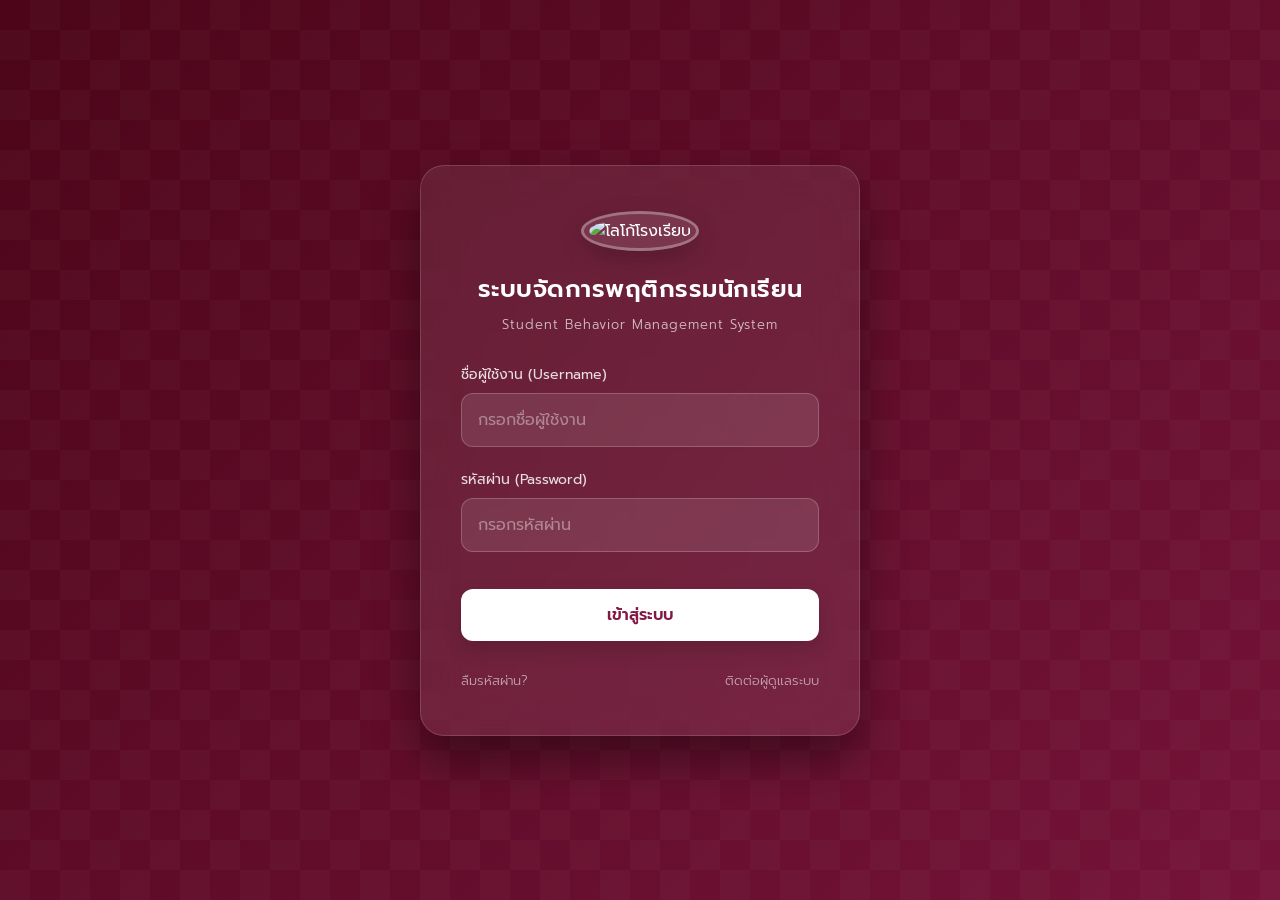
==== main.html @ 3c3f4fb9 "Update main.html" ====
<!DOCTYPE html>
<html lang="th">
<head>
    <meta charset="UTF-8">
    <meta name="viewport" content="width=device-width, initial-scale=1.0">
    <title>Dashboard | ระบบจัดการพฤติกรรมนักเรียน</title>
    <link href="https://fonts.googleapis.com/css2?family=Prompt:wght@300;400;500;600&display=swap" rel="stylesheet">
    <style>
        /* (CSS ความสวยงามของหน้า Dashboard) */
        * { margin: 0; padding: 0; box-sizing: border-box; font-family: 'Prompt', sans-serif; }
        body { background-color: #f3f4f6; color: #333; display: flex; min-height: 100vh; overflow-x: hidden; }
        
        /* Sidebar */
        .sidebar { width: 250px; background-color: #0f172a; color: white; transition: all 0.3s ease; position: fixed; height: 100vh; z-index: 100; left: 0; top: 0; padding-top: 20px; }
        .sidebar.hidden { left: -250px; }
        .sidebar-header { text-align: center; padding: 0 20px 20px 20px; border-bottom: 1px solid rgba(255,255,255,0.1); margin-bottom: 20px; }
        .sidebar-header h3 { font-size: 18px; color: #60a5fa; margin-top: 10px; }
        .menu-item { padding: 15px 25px; display: block; color: #cbd5e1; text-decoration: none; transition: 0.2s; }
        .menu-item:hover { background-color: rgba(255,255,255,0.1); color: white; border-left: 4px solid #ec4899; }
        
        /* Main Content */
        .main-content { flex: 1; margin-left: 250px; transition: all 0.3s ease; padding: 20px 30px; width: calc(100% - 250px); }
        .main-content.expanded { margin-left: 0; width: 100%; }
        
        /* Header */
        header { display: flex; justify-content: space-between; align-items: center; background: white; padding: 15px 25px; border-radius: 15px; box-shadow: 0 4px 6px rgba(0,0,0,0.05); margin-bottom: 30px; }
        .header-left { display: flex; align-items: center; gap: 20px; }
        .toggle-btn { background: none; border: none; font-size: 24px; cursor: pointer; color: #0f172a; transition: 0.2s; }
        .toggle-btn:hover { color: #ec4899; }
        .greeting { font-size: 18px; font-weight: 500; color: #1e293b; }
        .header-right { text-align: right; }
        .clock-display { font-size: 16px; font-weight: 500; color: #3b82f6; }
        .academic-year { font-size: 13px; color: #64748b; margin-top: 4px; }
        
        /* Cards */
        .dashboard-cards { display: grid; grid-template-columns: repeat(auto-fit, minmax(220px, 1fr)); gap: 20px; margin-bottom: 30px; }
        .card { background: white; padding: 25px; border-radius: 15px; box-shadow: 0 4px 6px rgba(0,0,0,0.05); }
        .card.total { border-left: 5px solid #3b82f6; }
        .card.pending { border-left: 5px solid #eab308; }
        .card.inprogress { border-left: 5px solid #f97316; }
        .card.done { border-left: 5px solid #22c55e; }
        .card h4 { font-size: 15px; color: #64748b; font-weight: 400; margin-bottom: 10px; }
        .card .number { font-size: 32px; font-weight: 600; color: #0f172a; }
        
        @media screen and (max-width: 768px) { .sidebar { left: -250px; } .sidebar.active { left: 0; } .main-content { margin-left: 0; width: 100%; padding: 15px; } header { flex-direction: column; align-items: flex-start; gap: 15px; } .header-right { text-align: left; } }
    </style>
</head>
<body style="display: none;"> <div class="sidebar" id="sidebar">
        <div class="sidebar-header">
            <h3>SBMS</h3>
            <p style="font-size: 12px; color: #94a3b8;">ระบบจัดการพฤติกรรม</p>
        </div>
        <a href="#" class="menu-item">📊 แดชบอร์ด</a>
        <a href="#" class="menu-item">📝 เพิ่มข้อมูลเคส</a>
        <a href="#" class="menu-item">🚪 ออกจากระบบ</a>
    </div>

    <div class="main-content" id="mainContent">
        <header>
            <div class="header-left">
                <button class="toggle-btn" id="toggleBtn">☰</button>
                <div class="greeting">กำลังโหลดข้อมูล...</div>
            </div>
            <div class="header-right">
                <div class="clock-display" id="realtimeClock">กำลังโหลดเวลา...</div>
                <div class="academic-year" id="academicYear">กำลังโหลดปีการศึกษา...</div>
            </div>
        </header>

        <div class="dashboard-cards">
            <div class="card total">
                <h4>จำนวนเคสทั้งหมด</h4>
                <div class="number">...</div>
            </div>
            <div class="card pending">
                <h4>รับเรื่องแล้ว</h4>
                <div class="number">...</div>
            </div>
            <div class="card inprogress">
                <h4>กำลังดำเนินการ</h4>
                <div class="number">...</div>
            </div>
            <div class="card done">
                <h4>ดำเนินการแล้วเสร็จ</h4>
                <div class="number">...</div>
            </div>
        </div>
    </div>

    <script>
        // ==========================================
        // ส่วนที่ 1: ระบบรักษาความปลอดภัย (Security Guard)
        // ==========================================
        const APPS_SCRIPT_URL = 'https://script.google.com/macros/s/AKfycbwPtUqT1YUbY9kBmumY5Rrcqy-ib_ShK30-NLIKtihRhIPj_wQWQyeLaiTfavuLMm2-RQ/exec'; // <--- ใส่ URL ตรงนี้ให้เหมือนหน้า index
        const authToken = sessionStorage.getItem('authToken');
        
        // 1.1 ตรวจตั๋ว: ถ้าไม่มีตั๋ว ให้เตะกลับไปหน้า Login ทันที
        if (!authToken) {
            alert("คุณไม่ได้รับสิทธิ์เข้าถึง กรุณาเข้าสู่ระบบก่อนครับ");
            window.location.href = 'index.html';
        } else {
            // 1.2 ถ้ามีตั๋ว: ค่อยโชว์หน้าจอขาวๆ ขึ้นมา (ที่เราซ่อนไว้ในแท็ก body)
            document.body.style.display = 'flex';
        }

        // ==========================================
        // ส่วนที่ 2: ดึงข้อมูลเมื่อหน้าเว็บโหลดเสร็จ
        // ==========================================
        document.addEventListener('DOMContentLoaded', () => {
            // ดึงชื่อคุณครูจากกระเป๋า Session มาแสดงผล
            const fullName = sessionStorage.getItem('fullName');
            document.querySelector('.greeting').innerText = `สวัสดี คุณครู${fullName}`;
            
            // สั่งให้ไปดึงข้อมูลสถิติตัวเลขจาก Google Sheets
            fetchDashboardData();
        });

        // ==========================================
        // ส่วนที่ 3: ฟังก์ชันคุยกับ Apps Script
        // ==========================================
        function fetchDashboardData() {
            // ส่งบุรุษไปรษณีย์ไปขอดึงข้อมูล พร้อม "แนบตั๋ว (Token)" ไปด้วย
            fetch(APPS_SCRIPT_URL, {
                method: "POST",
                headers: { "Content-Type": "text/plain;charset=utf-8" },
                body: JSON.stringify({
                    action: "getDashboardStats",
                    token: authToken // <--- ส่งตั๋วไปให้หลังบ้านตรวจ
                })
            })
            .then(response => response.json())
            .then(data => {
                if (data.status === "success") {
                    // ถ้าตั๋วของจริง หลังบ้านจะส่งตัวเลขมาให้ เราก็เอาไปแปะในการ์ด
                    document.querySelector('.card.total .number').innerText = data.total;
                    document.querySelector('.card.pending .number').innerText = data.pending;
                    document.querySelector('.card.inprogress .number').innerText = data.inProgress;
                    document.querySelector('.card.done .number').innerText = data.done;
                } else {
                    // ถ้าตั๋วปลอม หรือหมดอายุ
                    alert("เซสชันไม่ถูกต้อง: " + data.message);
                    sessionStorage.clear(); // ฉีกตั๋วทิ้ง
                    window.location.href = 'index.html'; // เตะกลับหน้า Login
                }
            })
            .catch(error => {
                console.error("Error:", error);
                alert("เชื่อมต่อฐานข้อมูลล้มเหลว");
            });
        }

        // ==========================================
        // ส่วนเสริม: ระบบเวลาและปุ่มต่างๆ
        // ==========================================
        // ปุ่มออกจากระบบ
        document.querySelectorAll('.menu-item')[2].addEventListener('click', function() {
            sessionStorage.clear(); // ล้างกระเป๋า
            window.location.href = 'index.html'; // กลับหน้า Login
        });

        // เปิดปิด Sidebar
        document.getElementById('toggleBtn').addEventListener('click', () => {
            if(window.innerWidth > 768) {
                document.getElementById('sidebar').classList.toggle('hidden');
                document.getElementById('mainContent').classList.toggle('expanded');
            } else {
                document.getElementById('sidebar').classList.toggle('active');
            }
        });

        // นาฬิกาและปีการศึกษา
        function updateDateTime() {
            const now = new Date();
            const daysTh = ['อาทิตย์', 'จันทร์', 'อังคาร', 'พุธ', 'พฤหัสบดี', 'ศุกร์', 'เสาร์'];
            const monthsTh = ['มกราคม', 'กุมภาพันธ์', 'มีนาคม', 'เมษายน', 'พฤษภาคม', 'มิถุนายน', 'กรกฎาคม', 'สิงหาคม', 'กันยายน', 'ตุลาคม', 'พฤศจิกายน', 'ธันวาคม'];
            const y = now.getFullYear() + 543;
            document.getElementById('realtimeClock').innerText = `วัน${daysTh[now.getDay()]}ที่ ${now.getDate()} ${monthsTh[now.getMonth()]} พ.ศ. ${y} | ${String(now.getHours()).padStart(2, '0')}:${String(now.getMinutes()).padStart(2, '0')}:${String(now.getSeconds()).padStart(2, '0')} น.`;
            document.getElementById('academicYear').innerText = `ปีการศึกษา ${now.getMonth() < 4 ? y - 1 : y}`;
        }
        setInterval(updateDateTime, 1000); updateDateTime();

        // ==========================================
        // ท่าที่ 1: ระบบ Auto-Logout เมื่อไม่มีการใช้งาน 15 นาที
        // ==========================================
        let inactivityTime = function () {
            let time;
            // ตั้งเวลา 15 นาที (15 นาที * 60 วินาที * 1000 มิลลิวินาที)
            const logoutTime = 5000; 

            // รีเซ็ตเวลาใหม่ทุกครั้งที่มีการขยับเมาส์, คลิก, หรือกดคีย์บอร์ด
            window.onload = resetTimer;
            document.onmousemove = resetTimer;
            document.onkeypress = resetTimer;
            document.onclick = resetTimer;
            document.onscroll = resetTimer;

            // ฟังก์ชันเตะออก
            function logout() {
                alert("หมดเวลาการเชื่อมต่อ (ไม่มีการใช้งานเกิน 15 นาที) กรุณาเข้าสู่ระบบใหม่เพื่อความปลอดภัยครับ");
                sessionStorage.clear(); // ฉีกตั๋ว Token ทิ้ง
                window.location.href = 'index.html'; // เด้งกลับหน้า Login
            }

            // ฟังก์ชันเริ่มนับเวลาใหม่
            function resetTimer() {
                clearTimeout(time);
                time = setTimeout(logout, logoutTime);
            }
        };

        // เรียกใช้งานระบบจับเวลาทันทีที่เปิดหน้า Dashboard
        inactivityTime();
        
    </script>
</body>
</html>
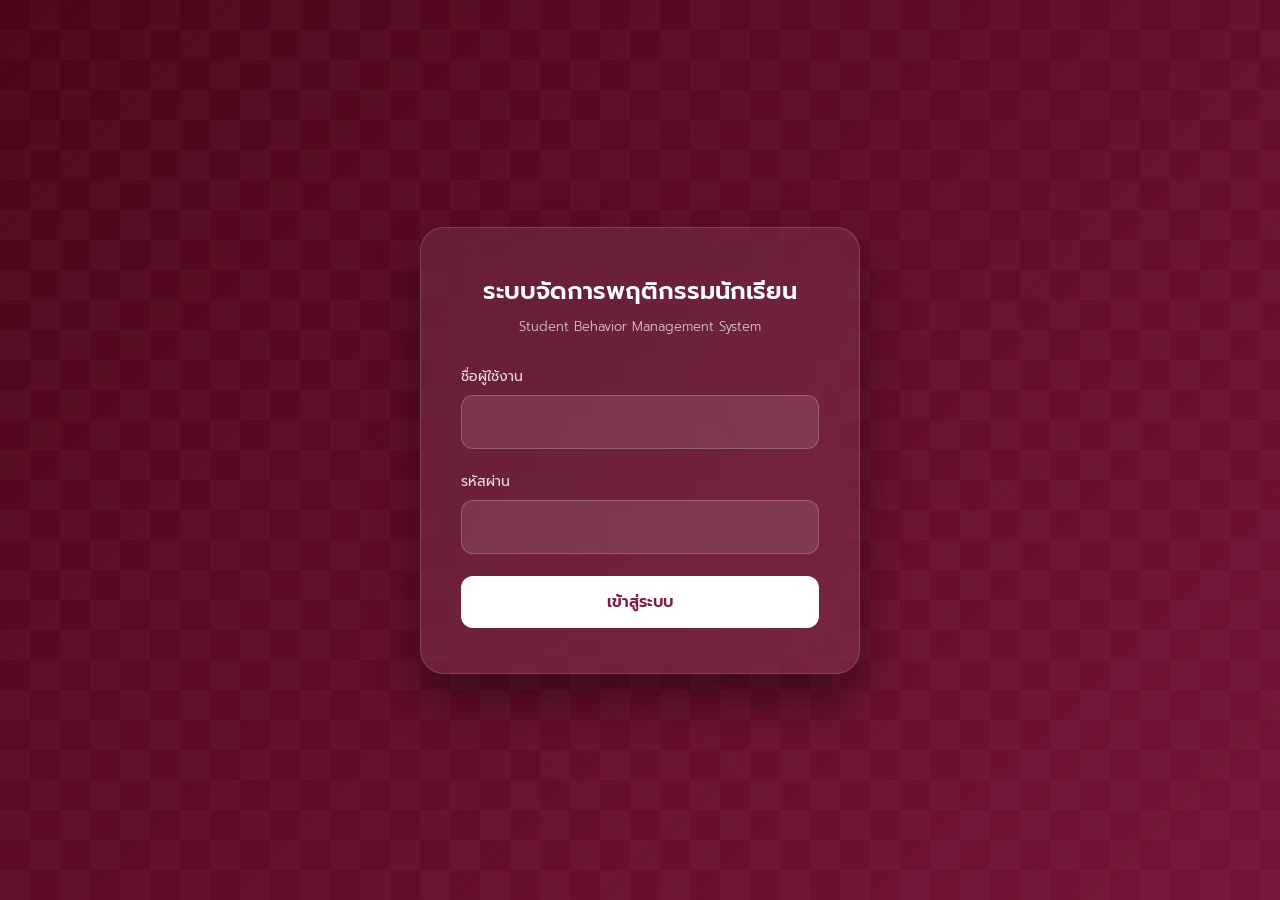
==== commit cbc48d41: "Update main.html" ====
--- a/main.html
+++ b/main.html
@@ -6,61 +6,165 @@
     <title>Dashboard | ระบบจัดการพฤติกรรมนักเรียน</title>
     <link href="https://fonts.googleapis.com/css2?family=Prompt:wght@300;400;500;600&display=swap" rel="stylesheet">
     <style>
-        /* (CSS ความสวยงามของหน้า Dashboard) */
-        * { margin: 0; padding: 0; box-sizing: border-box; font-family: 'Prompt', sans-serif; }
-        body { background-color: #f3f4f6; color: #333; display: flex; min-height: 100vh; overflow-x: hidden; }
-        
-        /* Sidebar */
-        .sidebar { width: 250px; background-color: #0f172a; color: white; transition: all 0.3s ease; position: fixed; height: 100vh; z-index: 100; left: 0; top: 0; padding-top: 20px; }
-        .sidebar.hidden { left: -250px; }
-        .sidebar-header { text-align: center; padding: 0 20px 20px 20px; border-bottom: 1px solid rgba(255,255,255,0.1); margin-bottom: 20px; }
-        .sidebar-header h3 { font-size: 18px; color: #60a5fa; margin-top: 10px; }
-        .menu-item { padding: 15px 25px; display: block; color: #cbd5e1; text-decoration: none; transition: 0.2s; }
-        .menu-item:hover { background-color: rgba(255,255,255,0.1); color: white; border-left: 4px solid #ec4899; }
-        
-        /* Main Content */
-        .main-content { flex: 1; margin-left: 250px; transition: all 0.3s ease; padding: 20px 30px; width: calc(100% - 250px); }
-        .main-content.expanded { margin-left: 0; width: 100%; }
-        
-        /* Header */
-        header { display: flex; justify-content: space-between; align-items: center; background: white; padding: 15px 25px; border-radius: 15px; box-shadow: 0 4px 6px rgba(0,0,0,0.05); margin-bottom: 30px; }
-        .header-left { display: flex; align-items: center; gap: 20px; }
-        .toggle-btn { background: none; border: none; font-size: 24px; cursor: pointer; color: #0f172a; transition: 0.2s; }
+        * {
+            margin: 0;
+            padding: 0;
+            box-sizing: border-box;
+            font-family: 'Prompt', sans-serif;
+        }
+
+        body {
+            background-color: #f3f4f6;
+            color: #333;
+            display: flex;
+            min-height: 100vh;
+            overflow-x: hidden;
+            /* Transition เอฟเฟกต์ขาเข้า */
+            opacity: 0;
+            animation: fadeInPage 0.6s ease-in-out forwards;
+        }
+
+        @keyframes fadeInPage {
+            to { opacity: 1; }
+        }
+
+        .sidebar {
+            width: 250px;
+            background-color: #0f172a;
+            color: white;
+            transition: all 0.3s ease;
+            position: fixed;
+            height: 100vh;
+            z-index: 100;
+            left: 0;
+            top: 0;
+            padding-top: 20px;
+        }
+
+        .sidebar.hidden {
+            left: -250px;
+        }
+
+        .sidebar-header {
+            text-align: center;
+            padding: 0 20px 20px 20px;
+            border-bottom: 1px solid rgba(255,255,255,0.1);
+            margin-bottom: 20px;
+        }
+
+        .sidebar-header h3 {
+            font-size: 18px;
+            color: #60a5fa;
+            margin-top: 10px;
+        }
+
+        .menu-item {
+            padding: 15px 25px;
+            display: block;
+            color: #cbd5e1;
+            text-decoration: none;
+            transition: 0.2s;
+        }
+
+        .menu-item:hover {
+            background-color: rgba(255,255,255,0.1);
+            color: white;
+            border-left: 4px solid #ec4899;
+        }
+
+        .main-content {
+            flex: 1;
+            margin-left: 250px;
+            transition: all 0.3s ease;
+            padding: 20px 30px;
+            width: calc(100% - 250px);
+        }
+
+        .main-content.expanded {
+            margin-left: 0;
+            width: 100%;
+        }
+
+        header {
+            display: flex;
+            justify-content: space-between;
+            align-items: center;
+            background: white;
+            padding: 15px 25px;
+            border-radius: 15px;
+            box-shadow: 0 4px 6px rgba(0,0,0,0.05);
+            margin-bottom: 30px;
+        }
+
+        .header-left {
+            display: flex;
+            align-items: center;
+            gap: 20px;
+        }
+
+        .toggle-btn {
+            background: none;
+            border: none;
+            font-size: 24px;
+            cursor: pointer;
+            color: #0f172a;
+            transition: 0.2s;
+        }
+
         .toggle-btn:hover { color: #ec4899; }
         .greeting { font-size: 18px; font-weight: 500; color: #1e293b; }
         .header-right { text-align: right; }
         .clock-display { font-size: 16px; font-weight: 500; color: #3b82f6; }
         .academic-year { font-size: 13px; color: #64748b; margin-top: 4px; }
-        
-        /* Cards */
-        .dashboard-cards { display: grid; grid-template-columns: repeat(auto-fit, minmax(220px, 1fr)); gap: 20px; margin-bottom: 30px; }
+
+        .dashboard-cards {
+            display: grid;
+            grid-template-columns: repeat(auto-fit, minmax(220px, 1fr));
+            gap: 20px;
+            margin-bottom: 30px;
+        }
+
         .card { background: white; padding: 25px; border-radius: 15px; box-shadow: 0 4px 6px rgba(0,0,0,0.05); }
-        .card.total { border-left: 5px solid #3b82f6; }
-        .card.pending { border-left: 5px solid #eab308; }
-        .card.inprogress { border-left: 5px solid #f97316; }
-        .card.done { border-left: 5px solid #22c55e; }
+        .card.total { border-left: 5px solid #3b82f6; } 
+        .card.pending { border-left: 5px solid #eab308; } 
+        .card.inprogress { border-left: 5px solid #f97316; } 
+        .card.done { border-left: 5px solid #22c55e; } 
+
         .card h4 { font-size: 15px; color: #64748b; font-weight: 400; margin-bottom: 10px; }
         .card .number { font-size: 32px; font-weight: 600; color: #0f172a; }
-        
-        @media screen and (max-width: 768px) { .sidebar { left: -250px; } .sidebar.active { left: 0; } .main-content { margin-left: 0; width: 100%; padding: 15px; } header { flex-direction: column; align-items: flex-start; gap: 15px; } .header-right { text-align: left; } }
+
+        @media screen and (max-width: 768px) {
+            .sidebar { left: -250px; }
+            .sidebar.active { left: 0; }
+            .main-content { margin-left: 0; width: 100%; padding: 15px; }
+            header { flex-direction: column; align-items: flex-start; gap: 15px; }
+            .header-right { text-align: left; }
+        }
     </style>
 </head>
-<body style="display: none;"> <div class="sidebar" id="sidebar">
+<body>
+
+    <div class="sidebar" id="sidebar">
         <div class="sidebar-header">
             <h3>SBMS</h3>
             <p style="font-size: 12px; color: #94a3b8;">ระบบจัดการพฤติกรรม</p>
         </div>
+        
         <a href="#" class="menu-item">📊 แดชบอร์ด</a>
         <a href="#" class="menu-item">📝 เพิ่มข้อมูลเคส</a>
-        <a href="#" class="menu-item">🚪 ออกจากระบบ</a>
+        <a href="#" class="menu-item">📋 รายการทั้งหมด</a>
+        <a href="#" class="menu-item">⚙️ ตั้งค่าระบบ</a>
+        
+        <a href="#" class="menu-item" id="logoutBtn" style="color: #fca5a5; margin-top: 40px; border-top: 1px solid rgba(255,255,255,0.1); padding-top: 20px;">🚪 ออกจากระบบ</a>
     </div>
 
     <div class="main-content" id="mainContent">
         <header>
             <div class="header-left">
                 <button class="toggle-btn" id="toggleBtn">☰</button>
-                <div class="greeting">กำลังโหลดข้อมูล...</div>
-            </div>
+                <div class="greeting">กำลังโหลด...</div>
+            </div>
+            
             <div class="header-right">
                 <div class="clock-display" id="realtimeClock">กำลังโหลดเวลา...</div>
                 <div class="academic-year" id="academicYear">กำลังโหลดปีการศึกษา...</div>
@@ -73,7 +177,7 @@
                 <div class="number">...</div>
             </div>
             <div class="card pending">
-                <h4>รับเรื่องแล้ว</h4>
+                <h4>รับเรื่องแล้ว (รอดำเนินการ)</h4>
                 <div class="number">...</div>
             </div>
             <div class="card inprogress">
@@ -85,132 +189,98 @@
                 <div class="number">...</div>
             </div>
         </div>
+
+        <div style="background: white; padding: 25px; border-radius: 15px; box-shadow: 0 4px 6px rgba(0,0,0,0.05);">
+            <h3 style="margin-bottom: 15px; color: #1e293b;">รายการอัปเดตล่าสุด</h3>
+            <p style="color: #64748b;">(พื้นที่สำหรับแสดงตารางข้อมูลเคสนักเรียน)</p>
+        </div>
     </div>
 
     <script>
-        // ==========================================
-        // ส่วนที่ 1: ระบบรักษาความปลอดภัย (Security Guard)
-        // ==========================================
-        const APPS_SCRIPT_URL = 'https://script.google.com/macros/s/AKfycbwPtUqT1YUbY9kBmumY5Rrcqy-ib_ShK30-NLIKtihRhIPj_wQWQyeLaiTfavuLMm2-RQ/exec'; // <--- ใส่ URL ตรงนี้ให้เหมือนหน้า index
+        const APPS_SCRIPT_URL = 'วาง_URL_API_ของคุณตรงนี้';
+
+        // 1. ตรวจสอบ Token
         const authToken = sessionStorage.getItem('authToken');
-        
-        // 1.1 ตรวจตั๋ว: ถ้าไม่มีตั๋ว ให้เตะกลับไปหน้า Login ทันที
         if (!authToken) {
-            alert("คุณไม่ได้รับสิทธิ์เข้าถึง กรุณาเข้าสู่ระบบก่อนครับ");
             window.location.href = 'index.html';
-        } else {
-            // 1.2 ถ้ามีตั๋ว: ค่อยโชว์หน้าจอขาวๆ ขึ้นมา (ที่เราซ่อนไว้ในแท็ก body)
-            document.body.style.display = 'flex';
-        }
-
-        // ==========================================
-        // ส่วนที่ 2: ดึงข้อมูลเมื่อหน้าเว็บโหลดเสร็จ
-        // ==========================================
+        }
+
+        // 2. ดึงข้อมูล
         document.addEventListener('DOMContentLoaded', () => {
-            // ดึงชื่อคุณครูจากกระเป๋า Session มาแสดงผล
             const fullName = sessionStorage.getItem('fullName');
-            document.querySelector('.greeting').innerText = `สวัสดี คุณครู${fullName}`;
-            
-            // สั่งให้ไปดึงข้อมูลสถิติตัวเลขจาก Google Sheets
+            if(fullName) {
+                document.querySelector('.greeting').innerText = `สวัสดี คุณครู${fullName}`;
+            }
             fetchDashboardData();
         });
 
-        // ==========================================
-        // ส่วนที่ 3: ฟังก์ชันคุยกับ Apps Script
-        // ==========================================
         function fetchDashboardData() {
-            // ส่งบุรุษไปรษณีย์ไปขอดึงข้อมูล พร้อม "แนบตั๋ว (Token)" ไปด้วย
             fetch(APPS_SCRIPT_URL, {
                 method: "POST",
                 headers: { "Content-Type": "text/plain;charset=utf-8" },
-                body: JSON.stringify({
-                    action: "getDashboardStats",
-                    token: authToken // <--- ส่งตั๋วไปให้หลังบ้านตรวจ
-                })
+                body: JSON.stringify({ action: "getDashboardStats", token: authToken })
             })
-            .then(response => response.json())
+            .then(res => res.json())
             .then(data => {
                 if (data.status === "success") {
-                    // ถ้าตั๋วของจริง หลังบ้านจะส่งตัวเลขมาให้ เราก็เอาไปแปะในการ์ด
                     document.querySelector('.card.total .number').innerText = data.total;
                     document.querySelector('.card.pending .number').innerText = data.pending;
                     document.querySelector('.card.inprogress .number').innerText = data.inProgress;
                     document.querySelector('.card.done .number').innerText = data.done;
                 } else {
-                    // ถ้าตั๋วปลอม หรือหมดอายุ
-                    alert("เซสชันไม่ถูกต้อง: " + data.message);
-                    sessionStorage.clear(); // ฉีกตั๋วทิ้ง
-                    window.location.href = 'index.html'; // เตะกลับหน้า Login
+                    alert("เซสชันไม่ถูกต้อง กรุณาเข้าสู่ระบบใหม่");
+                    sessionStorage.clear();
+                    window.location.href = 'index.html';
                 }
             })
-            .catch(error => {
-                console.error("Error:", error);
-                alert("เชื่อมต่อฐานข้อมูลล้มเหลว");
-            });
-        }
-
-        // ==========================================
-        // ส่วนเสริม: ระบบเวลาและปุ่มต่างๆ
-        // ==========================================
-        // ปุ่มออกจากระบบ
-        document.querySelectorAll('.menu-item')[2].addEventListener('click', function() {
-            sessionStorage.clear(); // ล้างกระเป๋า
-            window.location.href = 'index.html'; // กลับหน้า Login
-        });
-
-        // เปิดปิด Sidebar
-        document.getElementById('toggleBtn').addEventListener('click', () => {
+            .catch(err => console.error("Error:", err));
+        }
+
+        // 3. ระบบ Sidebar
+        const toggleBtn = document.getElementById('toggleBtn');
+        const sidebar = document.getElementById('sidebar');
+        const mainContent = document.getElementById('mainContent');
+
+        toggleBtn.addEventListener('click', () => {
             if(window.innerWidth > 768) {
-                document.getElementById('sidebar').classList.toggle('hidden');
-                document.getElementById('mainContent').classList.toggle('expanded');
+                sidebar.classList.toggle('hidden');
+                mainContent.classList.toggle('expanded');
             } else {
-                document.getElementById('sidebar').classList.toggle('active');
+                sidebar.classList.toggle('active');
             }
         });
 
-        // นาฬิกาและปีการศึกษา
+        // 4. ระบบเวลา
         function updateDateTime() {
             const now = new Date();
             const daysTh = ['อาทิตย์', 'จันทร์', 'อังคาร', 'พุธ', 'พฤหัสบดี', 'ศุกร์', 'เสาร์'];
             const monthsTh = ['มกราคม', 'กุมภาพันธ์', 'มีนาคม', 'เมษายน', 'พฤษภาคม', 'มิถุนายน', 'กรกฎาคม', 'สิงหาคม', 'กันยายน', 'ตุลาคม', 'พฤศจิกายน', 'ธันวาคม'];
-            const y = now.getFullYear() + 543;
-            document.getElementById('realtimeClock').innerText = `วัน${daysTh[now.getDay()]}ที่ ${now.getDate()} ${monthsTh[now.getMonth()]} พ.ศ. ${y} | ${String(now.getHours()).padStart(2, '0')}:${String(now.getMinutes()).padStart(2, '0')}:${String(now.getSeconds()).padStart(2, '0')} น.`;
-            document.getElementById('academicYear').innerText = `ปีการศึกษา ${now.getMonth() < 4 ? y - 1 : y}`;
-        }
-        setInterval(updateDateTime, 1000); updateDateTime();
-
-        // ==========================================
-        // ท่าที่ 1: ระบบ Auto-Logout เมื่อไม่มีการใช้งาน 15 นาที
-        // ==========================================
-        let inactivityTime = function () {
-            let time;
-            // ตั้งเวลา 15 นาที (15 นาที * 60 วินาที * 1000 มิลลิวินาที)
-            const logoutTime = 5000; 
-
-            // รีเซ็ตเวลาใหม่ทุกครั้งที่มีการขยับเมาส์, คลิก, หรือกดคีย์บอร์ด
-            window.onload = resetTimer;
-            document.onmousemove = resetTimer;
-            document.onkeypress = resetTimer;
-            document.onclick = resetTimer;
-            document.onscroll = resetTimer;
-
-            // ฟังก์ชันเตะออก
-            function logout() {
-                alert("หมดเวลาการเชื่อมต่อ (ไม่มีการใช้งานเกิน 15 นาที) กรุณาเข้าสู่ระบบใหม่เพื่อความปลอดภัยครับ");
-                sessionStorage.clear(); // ฉีกตั๋ว Token ทิ้ง
-                window.location.href = 'index.html'; // เด้งกลับหน้า Login
+            
+            const h = String(now.getHours()).padStart(2, '0');
+            const min = String(now.getMinutes()).padStart(2, '0');
+            const s = String(now.getSeconds()).padStart(2, '0');
+
+            document.getElementById('realtimeClock').innerText = `วัน${daysTh[now.getDay()]}ที่ ${now.getDate()} ${monthsTh[now.getMonth()]} พ.ศ. ${now.getFullYear() + 543} | ${h}:${min}:${s} น.`;
+            
+            let academicYear = now.getFullYear() + 543;
+            if (now.getMonth() < 4) academicYear -= 1;
+            document.getElementById('academicYear').innerText = `ปีการศึกษา ${academicYear}`;
+        }
+        setInterval(updateDateTime, 1000);
+        updateDateTime();
+
+        // 5. ระบบออกจากระบบ
+        document.getElementById('logoutBtn').addEventListener('click', function(e) {
+            e.preventDefault();
+            if(confirm("คุณต้องการออกจากระบบใช่หรือไม่?")) {
+                sessionStorage.clear();
+                document.body.style.transition = "opacity 0.5s ease";
+                document.body.style.opacity = "0";
+                setTimeout(() => {
+                    window.location.href = 'index.html';
+                }, 500);
             }
-
-            // ฟังก์ชันเริ่มนับเวลาใหม่
-            function resetTimer() {
-                clearTimeout(time);
-                time = setTimeout(logout, logoutTime);
-            }
-        };
-
-        // เรียกใช้งานระบบจับเวลาทันทีที่เปิดหน้า Dashboard
-        inactivityTime();
-        
+        });
     </script>
 </body>
-</html>
+</html>
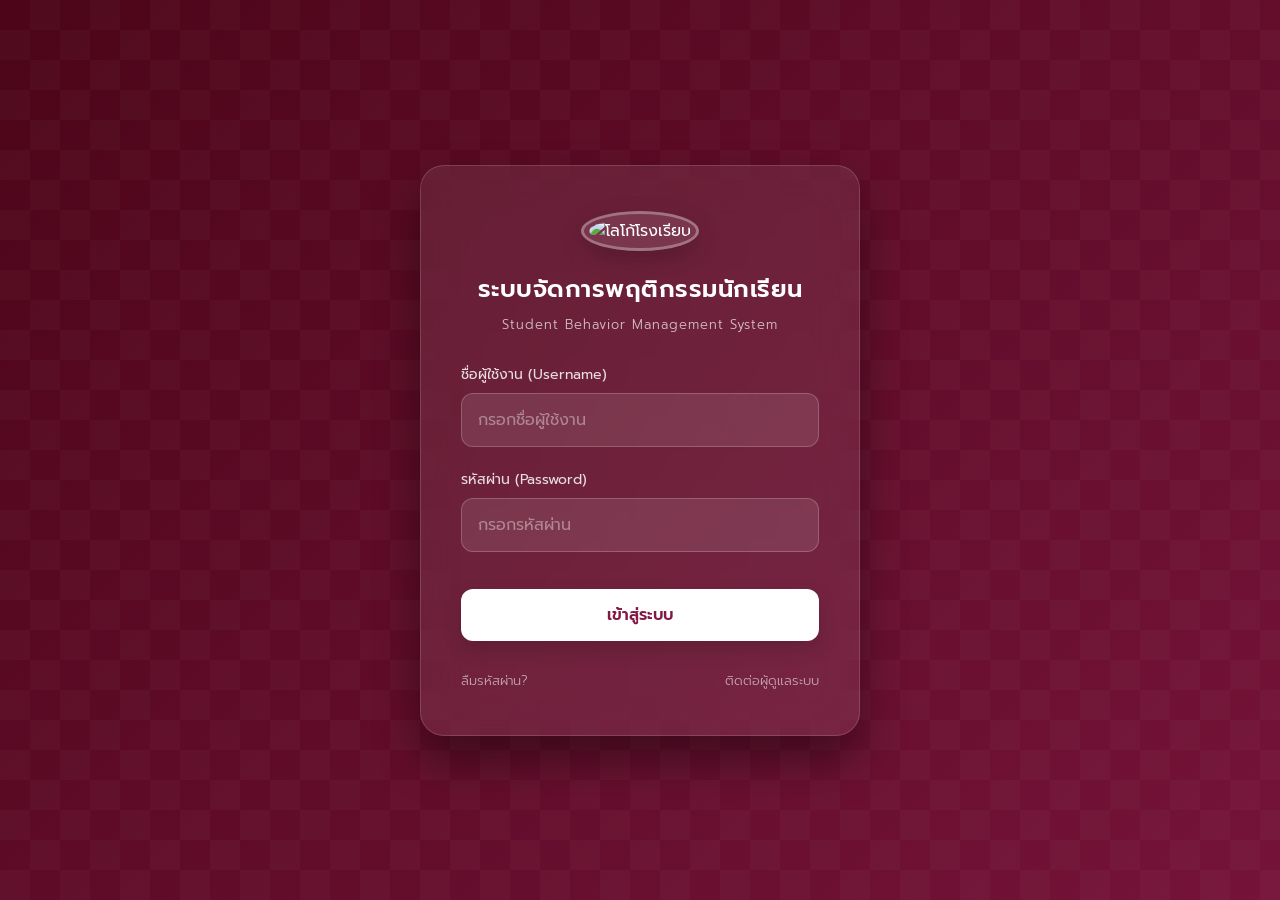
==== commit 8030efb3: "Add files via upload" ====
--- a/main.html
+++ b/main.html
@@ -1,286 +1,1871 @@
-<!DOCTYPE html>
-<html lang="th">
-<head>
-    <meta charset="UTF-8">
-    <meta name="viewport" content="width=device-width, initial-scale=1.0">
-    <title>Dashboard | ระบบจัดการพฤติกรรมนักเรียน</title>
-    <link href="https://fonts.googleapis.com/css2?family=Prompt:wght@300;400;500;600&display=swap" rel="stylesheet">
-    <style>
-        * {
-            margin: 0;
-            padding: 0;
-            box-sizing: border-box;
-            font-family: 'Prompt', sans-serif;
-        }
-
-        body {
-            background-color: #f3f4f6;
-            color: #333;
-            display: flex;
-            min-height: 100vh;
-            overflow-x: hidden;
-            /* Transition เอฟเฟกต์ขาเข้า */
-            opacity: 0;
-            animation: fadeInPage 0.6s ease-in-out forwards;
-        }
-
-        @keyframes fadeInPage {
-            to { opacity: 1; }
-        }
-
-        .sidebar {
-            width: 250px;
-            background-color: #0f172a;
-            color: white;
-            transition: all 0.3s ease;
-            position: fixed;
-            height: 100vh;
-            z-index: 100;
-            left: 0;
-            top: 0;
-            padding-top: 20px;
-        }
-
-        .sidebar.hidden {
-            left: -250px;
-        }
-
-        .sidebar-header {
-            text-align: center;
-            padding: 0 20px 20px 20px;
-            border-bottom: 1px solid rgba(255,255,255,0.1);
-            margin-bottom: 20px;
-        }
-
-        .sidebar-header h3 {
-            font-size: 18px;
-            color: #60a5fa;
-            margin-top: 10px;
-        }
-
-        .menu-item {
-            padding: 15px 25px;
-            display: block;
-            color: #cbd5e1;
-            text-decoration: none;
-            transition: 0.2s;
-        }
-
-        .menu-item:hover {
-            background-color: rgba(255,255,255,0.1);
-            color: white;
-            border-left: 4px solid #ec4899;
-        }
-
-        .main-content {
-            flex: 1;
-            margin-left: 250px;
-            transition: all 0.3s ease;
-            padding: 20px 30px;
-            width: calc(100% - 250px);
-        }
-
-        .main-content.expanded {
-            margin-left: 0;
-            width: 100%;
-        }
-
-        header {
-            display: flex;
-            justify-content: space-between;
-            align-items: center;
-            background: white;
-            padding: 15px 25px;
-            border-radius: 15px;
-            box-shadow: 0 4px 6px rgba(0,0,0,0.05);
-            margin-bottom: 30px;
-        }
-
-        .header-left {
-            display: flex;
-            align-items: center;
-            gap: 20px;
-        }
-
-        .toggle-btn {
-            background: none;
-            border: none;
-            font-size: 24px;
-            cursor: pointer;
-            color: #0f172a;
-            transition: 0.2s;
-        }
-
-        .toggle-btn:hover { color: #ec4899; }
-        .greeting { font-size: 18px; font-weight: 500; color: #1e293b; }
-        .header-right { text-align: right; }
-        .clock-display { font-size: 16px; font-weight: 500; color: #3b82f6; }
-        .academic-year { font-size: 13px; color: #64748b; margin-top: 4px; }
-
-        .dashboard-cards {
-            display: grid;
-            grid-template-columns: repeat(auto-fit, minmax(220px, 1fr));
-            gap: 20px;
-            margin-bottom: 30px;
-        }
-
-        .card { background: white; padding: 25px; border-radius: 15px; box-shadow: 0 4px 6px rgba(0,0,0,0.05); }
-        .card.total { border-left: 5px solid #3b82f6; } 
-        .card.pending { border-left: 5px solid #eab308; } 
-        .card.inprogress { border-left: 5px solid #f97316; } 
-        .card.done { border-left: 5px solid #22c55e; } 
-
-        .card h4 { font-size: 15px; color: #64748b; font-weight: 400; margin-bottom: 10px; }
-        .card .number { font-size: 32px; font-weight: 600; color: #0f172a; }
-
-        @media screen and (max-width: 768px) {
-            .sidebar { left: -250px; }
-            .sidebar.active { left: 0; }
-            .main-content { margin-left: 0; width: 100%; padding: 15px; }
-            header { flex-direction: column; align-items: flex-start; gap: 15px; }
-            .header-right { text-align: left; }
-        }
-    </style>
-</head>
-<body>
-
-    <div class="sidebar" id="sidebar">
-        <div class="sidebar-header">
-            <h3>SBMS</h3>
-            <p style="font-size: 12px; color: #94a3b8;">ระบบจัดการพฤติกรรม</p>
-        </div>
-        
-        <a href="#" class="menu-item">📊 แดชบอร์ด</a>
-        <a href="#" class="menu-item">📝 เพิ่มข้อมูลเคส</a>
-        <a href="#" class="menu-item">📋 รายการทั้งหมด</a>
-        <a href="#" class="menu-item">⚙️ ตั้งค่าระบบ</a>
-        
-        <a href="#" class="menu-item" id="logoutBtn" style="color: #fca5a5; margin-top: 40px; border-top: 1px solid rgba(255,255,255,0.1); padding-top: 20px;">🚪 ออกจากระบบ</a>
-    </div>
-
-    <div class="main-content" id="mainContent">
-        <header>
-            <div class="header-left">
-                <button class="toggle-btn" id="toggleBtn">☰</button>
-                <div class="greeting">กำลังโหลด...</div>
-            </div>
-            
-            <div class="header-right">
-                <div class="clock-display" id="realtimeClock">กำลังโหลดเวลา...</div>
-                <div class="academic-year" id="academicYear">กำลังโหลดปีการศึกษา...</div>
-            </div>
-        </header>
-
-        <div class="dashboard-cards">
-            <div class="card total">
-                <h4>จำนวนเคสทั้งหมด</h4>
-                <div class="number">...</div>
-            </div>
-            <div class="card pending">
-                <h4>รับเรื่องแล้ว (รอดำเนินการ)</h4>
-                <div class="number">...</div>
-            </div>
-            <div class="card inprogress">
-                <h4>กำลังดำเนินการ</h4>
-                <div class="number">...</div>
-            </div>
-            <div class="card done">
-                <h4>ดำเนินการแล้วเสร็จ</h4>
-                <div class="number">...</div>
-            </div>
-        </div>
-
-        <div style="background: white; padding: 25px; border-radius: 15px; box-shadow: 0 4px 6px rgba(0,0,0,0.05);">
-            <h3 style="margin-bottom: 15px; color: #1e293b;">รายการอัปเดตล่าสุด</h3>
-            <p style="color: #64748b;">(พื้นที่สำหรับแสดงตารางข้อมูลเคสนักเรียน)</p>
-        </div>
-    </div>
-
-    <script>
-        const APPS_SCRIPT_URL = 'วาง_URL_API_ของคุณตรงนี้';
-
-        // 1. ตรวจสอบ Token
-        const authToken = sessionStorage.getItem('authToken');
-        if (!authToken) {
-            window.location.href = 'index.html';
-        }
-
-        // 2. ดึงข้อมูล
-        document.addEventListener('DOMContentLoaded', () => {
-            const fullName = sessionStorage.getItem('fullName');
-            if(fullName) {
-                document.querySelector('.greeting').innerText = `สวัสดี คุณครู${fullName}`;
-            }
-            fetchDashboardData();
-        });
-
-        function fetchDashboardData() {
-            fetch(APPS_SCRIPT_URL, {
-                method: "POST",
-                headers: { "Content-Type": "text/plain;charset=utf-8" },
-                body: JSON.stringify({ action: "getDashboardStats", token: authToken })
-            })
-            .then(res => res.json())
-            .then(data => {
-                if (data.status === "success") {
-                    document.querySelector('.card.total .number').innerText = data.total;
-                    document.querySelector('.card.pending .number').innerText = data.pending;
-                    document.querySelector('.card.inprogress .number').innerText = data.inProgress;
-                    document.querySelector('.card.done .number').innerText = data.done;
-                } else {
-                    alert("เซสชันไม่ถูกต้อง กรุณาเข้าสู่ระบบใหม่");
-                    sessionStorage.clear();
-                    window.location.href = 'index.html';
-                }
-            })
-            .catch(err => console.error("Error:", err));
-        }
-
-        // 3. ระบบ Sidebar
-        const toggleBtn = document.getElementById('toggleBtn');
-        const sidebar = document.getElementById('sidebar');
-        const mainContent = document.getElementById('mainContent');
-
-        toggleBtn.addEventListener('click', () => {
-            if(window.innerWidth > 768) {
-                sidebar.classList.toggle('hidden');
-                mainContent.classList.toggle('expanded');
-            } else {
-                sidebar.classList.toggle('active');
-            }
-        });
-
-        // 4. ระบบเวลา
-        function updateDateTime() {
-            const now = new Date();
-            const daysTh = ['อาทิตย์', 'จันทร์', 'อังคาร', 'พุธ', 'พฤหัสบดี', 'ศุกร์', 'เสาร์'];
-            const monthsTh = ['มกราคม', 'กุมภาพันธ์', 'มีนาคม', 'เมษายน', 'พฤษภาคม', 'มิถุนายน', 'กรกฎาคม', 'สิงหาคม', 'กันยายน', 'ตุลาคม', 'พฤศจิกายน', 'ธันวาคม'];
-            
-            const h = String(now.getHours()).padStart(2, '0');
-            const min = String(now.getMinutes()).padStart(2, '0');
-            const s = String(now.getSeconds()).padStart(2, '0');
-
-            document.getElementById('realtimeClock').innerText = `วัน${daysTh[now.getDay()]}ที่ ${now.getDate()} ${monthsTh[now.getMonth()]} พ.ศ. ${now.getFullYear() + 543} | ${h}:${min}:${s} น.`;
-            
-            let academicYear = now.getFullYear() + 543;
-            if (now.getMonth() < 4) academicYear -= 1;
-            document.getElementById('academicYear').innerText = `ปีการศึกษา ${academicYear}`;
-        }
-        setInterval(updateDateTime, 1000);
-        updateDateTime();
-
-        // 5. ระบบออกจากระบบ
-        document.getElementById('logoutBtn').addEventListener('click', function(e) {
-            e.preventDefault();
-            if(confirm("คุณต้องการออกจากระบบใช่หรือไม่?")) {
-                sessionStorage.clear();
-                document.body.style.transition = "opacity 0.5s ease";
-                document.body.style.opacity = "0";
-                setTimeout(() => {
-                    window.location.href = 'index.html';
-                }, 500);
-            }
-        });
-    </script>
-</body>
-</html>+<!DOCTYPE html>
+<html lang="th">
+<head>
+    <meta charset="UTF-8">
+    <meta name="viewport" content="width=device-width, initial-scale=1.0">
+    <title>Dashboard | ระบบจัดการพฤติกรรมนักเรียน</title>
+    <link href="https://fonts.googleapis.com/css2?family=Prompt:wght@300;400;500;600&display=swap" rel="stylesheet">
+    <link href="https://fonts.googleapis.com/css2?family=Material+Symbols+Rounded:opsz,wght,FILL,GRAD@24,400,0,0" rel="stylesheet">
+    <link rel="stylesheet" href="style.css">
+</head>
+<body class="dashboard-page" style="display: none;"> 
+    <div class="sidebar" id="sidebar" style="display: flex; flex-direction: column;">
+        <button class="close-sidebar-btn" id="closeSidebarBtn" title="ซ่อนเมนู">
+            <span class="material-symbols-rounded" style="font-size: 22px;">close</span>
+        </button>
+        <div class="sidebar-header">
+            <h3>SBMS</h3>
+            <p style="font-size: 12px; color: #94a3b8;">ระบบจัดการพฤติกรรมนักเรียน</p>
+        </div>
+        <a href="#" class="menu-item active" id="dashboardBtn">
+            <span class="material-symbols-rounded">dashboard</span>
+            แดชบอร์ด
+        </a>
+        <a href="#" class="menu-item" id="addCaseBtn">
+            <span class="material-symbols-rounded">add_circle</span>
+            บันทึกเหตุพฤติกรรม
+        </a>
+        <a href="#" class="menu-item" id="manageCasesBtn">
+            <span class="material-symbols-rounded">manage_search</span>
+            รายการเหตุพฤติกรรม
+        </a>
+        <a href="#" class="menu-item" id="manageStudentsBtn">
+            <span class="material-symbols-rounded">group</span>
+            นักเรียนในระบบ
+        </a>
+        <a href="#" class="menu-item" id="logoutBtn" style="margin-top: auto; margin-bottom: 20px; color: #ef4444;">
+            <span class="material-symbols-rounded">logout</span>
+            ออกจากระบบ
+        </a>
+    </div>
+
+    <div class="main-content" id="mainContent">
+        <header>
+            <div class="header-left">
+                <button class="toggle-btn" id="toggleBtn"><span class="material-symbols-rounded">menu</span></button>
+                <div class="greeting">กำลังโหลดข้อมูล...</div>
+            </div>
+            <div class="header-right">
+                <div class="date-display" id="realtimeDate">กำลังโหลดวันที่...</div>
+                <div class="clock-display" id="realtimeClock">กำลังโหลดเวลา...</div>
+                <div class="academic-year" id="academicYear">กำลังโหลดปีการศึกษา...</div>
+            </div>
+        </header>
+
+        <!-- ส่วนที่ 1: หน้า Dashboard -->
+        <div id="dashboardSection">
+            <div class="dashboard-cards">
+                <div class="card total active-filter" onclick="filterCasesByStatus('all', this)">
+                    <div class="card-header">
+                        <h4>เรื่องทั้งหมด</h4>
+                        <div class="card-icon"><span class="material-symbols-rounded">folder_open</span></div>
+                    </div>
+                    <div class="number">...</div>
+                </div>
+                <div class="card pending" onclick="filterCasesByStatus('รับเรื่องแล้ว', this)">
+                    <div class="card-header">
+                        <h4>รับเรื่องแล้ว</h4>
+                        <div class="card-icon"><span class="material-symbols-rounded">inbox</span></div>
+                    </div>
+                    <div class="number">...</div>
+                </div>
+                <div class="card inprogress" onclick="filterCasesByStatus('กำลังดำเนินการ', this)">
+                    <div class="card-header">
+                        <h4>กำลังดำเนินการ</h4>
+                        <div class="card-icon"><span class="material-symbols-rounded">pending_actions</span></div>
+                    </div>
+                    <div class="number">...</div>
+                </div>
+                <div class="card done" onclick="filterCasesByStatus('ดำเนินการแล้ว', this)">
+                    <div class="card-header">
+                        <h4>ดำเนินการแล้ว</h4>
+                        <div class="card-icon"><span class="material-symbols-rounded">task_alt</span></div>
+                    </div>
+                    <div class="number">...</div>
+                </div>
+            </div>
+
+            <!-- เพิ่มส่วนตารางรายการเคส -->
+            <div class="recent-cases-section" style="margin-top: 30px; background: white; padding: 25px; border-radius: 20px; box-shadow: 0 4px 15px rgba(0,0,0,0.03); border: 1px solid #f1f5f9;">
+                <div style="display: flex; justify-content: space-between; align-items: center; margin-bottom: 20px;">
+                    <h3 style="font-size: 18px; color: #1e293b; display: flex; align-items: center; gap: 8px;">
+                        <span class="material-symbols-rounded" style="color: #3b82f6;">list_alt</span> เหตุพฤติกรรมล่าสุด
+                    </h3>
+                </div>
+                <div style="overflow-x: auto;">
+                    <table class="cases-table" style="width: 100%; border-collapse: collapse; min-width: 800px;">
+                        <thead>
+                            <tr style="background: #f8fafc; border-bottom: 2px solid #e2e8f0; text-align: left;">
+                                <th style="padding: 15px; font-weight: 600; color: #475569; width: 60px; text-align: center;">ลำดับ</th>
+                                <th style="padding: 15px; font-weight: 600; color: #475569;">Case ID</th>
+                                <th style="padding: 15px; font-weight: 600; color: #475569;">วันที่เกิดเหตุ</th>
+                                <th style="padding: 15px; font-weight: 600; color: #475569;">ชื่อนักเรียน</th>
+                                <th style="padding: 15px; font-weight: 600; color: #475569;">ผู้บันทึก</th>
+                                <th style="padding: 15px; font-weight: 600; color: #475569;">สถานะ</th>
+                                <th style="padding: 15px; font-weight: 600; color: #475569; text-align: center;">รายละเอียด</th>
+                            </tr>
+                        </thead>
+                        <tbody id="casesTableBody">
+                            <tr>
+                                <td colspan="7" style="text-align: center; padding: 30px; color: #94a3b8;">กำลังโหลดข้อมูล...</td>
+                            </tr>
+                        </tbody>
+                    </table>
+                </div>
+            </div>
+        </div>
+
+        <!-- ส่วนที่ 2: หน้าบันทึกเคสใหม่ -->
+        <div id="addCaseSection" style="display: none;">
+            <div class="section-header">
+                <h2 class="section-title">
+                    <span class="material-symbols-rounded" style="color: #3b82f6; font-size: 28px;">edit_document</span> 
+                    บันทึกข้อมูลเหตุพฤติกรรม
+                </h2>
+                <div class="recorder-info" id="recorderNameDisplay">
+                    <span class="material-symbols-rounded" style="font-size: 18px;">account_circle</span>
+                    ผู้บันทึก: กำลังโหลด...
+                </div>
+            </div>
+            
+            <div class="form-container">
+                <form id="addCaseForm">
+                    <h4 class="form-section-title">
+                        <span class="material-symbols-rounded" style="color: #64748b;">event_note</span> ข้อมูลวันเวลาเกิดเหตุ
+                    </h4>
+                    <div class="form-row">
+                        <div class="form-group">
+                            <label>วันที่เกิดเหตุ</label>
+                            <input type="date" class="form-control" id="incidentDate" required>
+                        </div>
+                        <div class="form-group">
+                            <label>เวลาที่เกิดเหตุ (น.)</label>
+                            <div style="display: flex; gap: 10px; align-items: center;">
+                                <select class="form-control" id="incidentHour" required style="flex: 1; padding: 14px 10px;">
+                                    <option value="" disabled selected>ชั่วโมง</option>
+                                </select>
+                                <span style="font-weight: 600; color: #475569;">:</span>
+                                <select class="form-control" id="incidentMinute" required style="flex: 1; padding: 14px 10px;">
+                                    <option value="" disabled selected>นาที</option>
+                                </select>
+                            </div>
+                        </div>
+                    </div>
+                    
+                    <h4 class="form-section-title">
+                        <span class="material-symbols-rounded" style="color: #64748b;">person</span> ข้อมูลนักเรียนหลัก
+                    </h4>
+                    <div class="form-row">
+                        <div class="form-group">
+                            <label>ค้นหานักเรียน (พิมพ์ชื่อ หรือ รหัสนักเรียน)</label>
+                            <div style="position: relative;">
+                                <span class="material-symbols-rounded" style="position: absolute; left: 16px; top: 15px; color: #94a3b8; font-size: 20px;">search</span>
+                                <input type="text" class="form-control" id="searchStudent" placeholder="ค้นหานักเรียน..." required autocomplete="off" style="padding-left: 46px;">
+                                <div id="studentSuggestions" class="suggestions-box"></div>
+                            </div>
+                            <input type="hidden" id="studentId">
+                            <input type="hidden" id="studentName">
+                        </div>
+                        <div class="form-group">
+                            <label>ระดับชั้น/ห้อง</label>
+                            <input type="text" class="form-control" id="studentClassRoom" readonly placeholder="ระบบจะแสดงอัตโนมัติ">
+                        </div>
+                    </div>
+
+                    <h4 class="form-section-title">
+                        <span class="material-symbols-rounded" style="color: #64748b;">group_add</span> ผู้เกี่ยวข้อง (ถ้ามี)
+                    </h4>
+                    <div id="involvedStudentsList"></div>
+                    <button type="button" class="btn btn-outline" id="addInvolvedBtn" style="margin-bottom: 10px; width: 100%;">
+                        <span class="material-symbols-rounded" style="font-size: 18px;">add</span> เพิ่มผู้เกี่ยวข้อง
+                    </button>
+
+                    <h4 class="form-section-title">
+                        <span class="material-symbols-rounded" style="color: #64748b;">report_problem</span> รายละเอียดพฤติกรรม
+                    </h4>
+                    <div class="form-row">
+                        <div class="form-group">
+                            <label>ประเภทพฤติกรรม</label>
+                            <select class="form-control" id="behaviorType" required>
+                                <option value="" disabled selected>-- เลือกประเภทพฤติกรรม --</option>
+                                <option value="ทะเลาะวิวาท">ทะเลาะวิวาท</option>
+                                <option value="หนีเรียน">หนีเรียน</option>
+                                <option value="ชู้สาว">ชู้สาว</option>
+                                <option value="อบายมุข">อบายมุข</option>
+                            </select>
+                        </div>
+                        <div class="form-group" id="viceTypeGroup" style="display: none;">
+                            <label>ประเภทย่อย (อบายมุข)</label>
+                            <select class="form-control" id="viceType">
+                                <option value="" disabled selected>-- ระบุประเภท --</option>
+                                <option value="สุรา">สุรา</option>
+                                <option value="บุหรี่">บุหรี่</option>
+                                <option value="บุหรี่ไฟฟ้า">บุหรี่ไฟฟ้า</option>
+                                <option value="กัญชา">กัญชา</option>
+                                <option value="ยาบ้า">ยาบ้า</option>
+                                <option value="ยาโปร">ยาโปร</option>
+                                <option value="น้ำกระท่อม">น้ำกระท่อม</option>
+                                <option value="การพนัน">การพนัน</option>
+                            </select>
+                        </div>
+                    </div>
+
+                    <div class="form-group" style="margin-bottom: 30px;">
+                        <label>รายละเอียดเพิ่มเติม</label>
+                        <textarea class="form-control" id="caseDetails" placeholder="ระบุรายละเอียดเหตุการณ์เพิ่มเติม..."></textarea>
+                    </div>
+
+                    <div style="display: flex; gap: 15px; justify-content: flex-end; border-top: 1px dashed #e2e8f0; padding-top: 30px; margin-top: 20px;">
+                        <button type="button" class="btn btn-outline" id="clearCaseBtn" style="color: #ef4444; border-color: #fca5a5;">ล้างข้อมูล</button>
+                        <button type="button" class="btn btn-outline" id="cancelCaseBtn">ยกเลิก</button>
+                        <button type="submit" class="btn btn-primary">
+                            <span class="material-symbols-rounded" style="font-size: 20px;">send</span> ส่งข้อมูลเข้าระบบ
+                        </button>
+                    </div>
+                </form>
+            </div>
+        </div>
+
+        <!-- ส่วนที่ 3: หน้าจัดการเคส (รายการเหตุพฤติกรรม) -->
+        <div id="manageCasesSection" style="display: none;">
+            <div class="section-header" style="margin-bottom: 20px;">
+                <h2 class="section-title">
+                    <span class="material-symbols-rounded" style="color: #f59e0b; font-size: 28px;">manage_search</span> 
+                    รายการเหตุพฤติกรรม
+                </h2>
+            </div>
+            
+            <div style="background: white; padding: 25px; border-radius: 20px; box-shadow: 0 4px 15px rgba(0,0,0,0.03); border: 1px solid #f1f5f9;">
+                <div style="overflow-x: auto;">
+                    <table class="cases-table" style="width: 100%; border-collapse: collapse; min-width: 900px;">
+                        <thead>
+                            <tr style="background: #f8fafc; border-bottom: 2px solid #e2e8f0; text-align: left;">
+                                <th style="padding: 15px; font-weight: 600; color: #475569; width: 60px; text-align: center;">ลำดับ</th>
+                                <th style="padding: 15px; font-weight: 600; color: #475569;">Case ID</th>
+                                <th style="padding: 15px; font-weight: 600; color: #475569;">วันที่เกิดเหตุ</th>
+                                <th style="padding: 15px; font-weight: 600; color: #475569;">ชื่อนักเรียน</th>
+                                <th style="padding: 15px; font-weight: 600; color: #475569;">ประเภทพฤติกรรม</th>
+                                <th style="padding: 15px; font-weight: 600; color: #475569;">สถานะ</th>
+                                <th style="padding: 15px; font-weight: 600; color: #475569; text-align: center;">จัดการ</th>
+                            </tr>
+                        </thead>
+                        <tbody id="manageCasesTableBody">
+                            <tr>
+                                <td colspan="7" style="text-align: center; padding: 30px; color: #94a3b8;">กำลังโหลดข้อมูล...</td>
+                            </tr>
+                        </tbody>
+                    </table>
+                </div>
+            </div>
+        </div>
+
+        <!-- ส่วนที่ 4: นักเรียนในระบบ -->
+        <div id="manageStudentsSection" style="display: none;">
+            <div class="section-header" style="margin-bottom: 20px;">
+                <h2 class="section-title">
+                    <span class="material-symbols-rounded" style="color: #8b5cf6; font-size: 28px;">group</span> 
+                    นักเรียนในระบบ
+                </h2>
+            </div>
+            
+            <div style="background: white; padding: 25px; border-radius: 20px; box-shadow: 0 4px 15px rgba(0,0,0,0.03); border: 1px solid #f1f5f9;">
+                <div style="display: flex; gap: 10px; margin-bottom: 20px; flex-wrap: wrap;" id="studentFilterButtons">
+                    <button class="btn btn-primary" onclick="renderManageStudentsTable('all')">ทั้งหมด</button>
+                    <button class="btn btn-outline" onclick="renderManageStudentsTable('1')">ม.1</button>
+                    <button class="btn btn-outline" onclick="renderManageStudentsTable('2')">ม.2</button>
+                    <button class="btn btn-outline" onclick="renderManageStudentsTable('3')">ม.3</button>
+                    <button class="btn btn-outline" onclick="renderManageStudentsTable('4')">ม.4</button>
+                    <button class="btn btn-outline" onclick="renderManageStudentsTable('5')">ม.5</button>
+                    <button class="btn btn-outline" onclick="renderManageStudentsTable('6')">ม.6</button>
+                </div>
+                <div style="overflow-x: auto;">
+                    <table class="cases-table" style="width: 100%; border-collapse: collapse; min-width: 800px;">
+                        <thead>
+                            <tr style="background: #f8fafc; border-bottom: 2px solid #e2e8f0; text-align: left;">
+                                <th style="padding: 15px; font-weight: 600; color: #475569; width: 60px; text-align: center;">ลำดับ</th>
+                                <th style="padding: 15px; font-weight: 600; color: #475569;">รหัสนักเรียน</th>
+                                <th style="padding: 15px; font-weight: 600; color: #475569;">ชื่อนักเรียน</th>
+                                <th style="padding: 15px; font-weight: 600; color: #475569;">ระดับชั้น/ห้อง</th>
+                                <th style="padding: 15px; font-weight: 600; color: #475569; text-align: center;">จำนวนเหตุพฤติกรรม</th>
+                            </tr>
+                        </thead>
+                        <tbody id="manageStudentsTableBody">
+                            <tr>
+                                <td colspan="5" style="text-align: center; padding: 30px; color: #94a3b8;">กำลังโหลดข้อมูล...</td>
+                            </tr>
+                        </tbody>
+                    </table>
+                </div>
+            </div>
+        </div>
+    </div>
+
+    <!-- Modal แก้ไขข้อมูลเคส (แยกจากหน้าบันทึกใหม่) -->
+    <div id="editCaseModal" class="modal-overlay" style="display: none; z-index: 9999;">
+        <div class="modal-content" style="width: 90%; max-width: 800px;">
+            <div class="modal-header">
+                <h3 style="display: flex; align-items: center; gap: 8px; font-size: 20px; color: #1e293b;">
+                    <span class="material-symbols-rounded" style="color: #f59e0b;">edit_note</span> แก้ไขข้อมูลเคส
+                </h3>
+                <button class="close-modal-btn" onclick="document.getElementById('editCaseModal').style.display='none'"><span class="material-symbols-rounded">close</span></button>
+            </div>
+            <div class="modal-body" style="max-height: 70vh; overflow-y: auto; padding: 20px;">
+                <form id="editCaseForm">
+                    <input type="hidden" id="editModalCaseId">
+                    <input type="hidden" id="editModalOriginalRecorder">
+                    
+                    <!-- ส่วนแสดงข้อมูลที่แก้ไขไม่ได้ (ผู้บันทึกเดิม และ เวลาบันทึก) -->
+                    <div style="display: flex; flex-wrap: wrap; gap: 15px; background: #f8fafc; padding: 15px; border-radius: 12px; margin-bottom: 20px; border: 1px solid #e2e8f0;">
+                        <div style="flex: 1; min-width: 200px;">
+                            <span style="font-size: 13px; color: #64748b; display: block; margin-bottom: 4px;">ผู้บันทึกข้อมูลเดิม (ไม่สามารถแก้ไขได้)</span>
+                            <div style="font-weight: 500; color: #1e293b; display: flex; align-items: center; gap: 6px;">
+                                <span class="material-symbols-rounded" style="font-size: 18px; color: #94a3b8;">account_circle</span>
+                                <span id="editDisplayRecorder">-</span>
+                            </div>
+                        </div>
+                        <div style="flex: 1; min-width: 200px;">
+                            <span style="font-size: 13px; color: #64748b; display: block; margin-bottom: 4px;">บันทึกเข้าระบบเมื่อ</span>
+                            <div style="font-weight: 500; color: #1e293b; display: flex; align-items: center; gap: 6px;">
+                                <span class="material-symbols-rounded" style="font-size: 18px; color: #94a3b8;">schedule</span>
+                                <span id="editDisplayTimestamp">-</span>
+                            </div>
+                        </div>
+                    </div>
+
+                    <div class="form-group" style="background: #fffbeb; padding: 15px; border-radius: 12px; border: 1px dashed #fcd34d; margin-bottom: 20px;">
+                        <label style="color: #d97706; font-weight: 600;">ปรับปรุงสถานะการดำเนินการ</label>
+                        <select class="form-control" id="editModalStatus" style="border-color: #fcd34d; background: white;">
+                            <option value="รับเรื่องแล้ว">รับเรื่องแล้ว</option>
+                            <option value="กำลังดำเนินการ">กำลังดำเนินการ</option>
+                            <option value="ดำเนินการแล้ว">ดำเนินการแล้ว</option>
+                        </select>
+                    </div>
+
+                    <div class="form-row">
+                        <div class="form-group">
+                            <label>วันที่เกิดเหตุ</label>
+                            <input type="date" class="form-control" id="editIncidentDate" required>
+                        </div>
+                        <div class="form-group">
+                            <label>เวลาที่เกิดเหตุ (น.)</label>
+                            <div style="display: flex; gap: 10px; align-items: center;">
+                                <select class="form-control" id="editIncidentHour" required style="flex: 1; padding: 14px 10px;"></select>
+                                <span style="font-weight: 600; color: #475569;">:</span>
+                                <select class="form-control" id="editIncidentMinute" required style="flex: 1; padding: 14px 10px;"></select>
+                            </div>
+                        </div>
+                    </div>
+
+                    <div class="form-row">
+                        <div class="form-group">
+                            <label>ค้นหานักเรียนหลัก</label>
+                            <div style="position: relative;">
+                                <span class="material-symbols-rounded" style="position: absolute; left: 16px; top: 15px; color: #94a3b8; font-size: 20px;">search</span>
+                                <input type="text" class="form-control" id="editSearchStudent" placeholder="ค้นหานักเรียน..." required autocomplete="off" style="padding-left: 46px;">
+                                <div id="editStudentSuggestions" class="suggestions-box"></div>
+                            </div>
+                            <input type="hidden" id="editStudentId">
+                            <input type="hidden" id="editStudentName">
+                        </div>
+                        <div class="form-group">
+                            <label>ระดับชั้น/ห้อง</label>
+                            <input type="text" class="form-control" id="editStudentClassRoom" readonly>
+                        </div>
+                    </div>
+                    
+                    <div class="form-group">
+                        <label>ผู้เกี่ยวข้อง (ถ้ามี)</label>
+                        <div id="editInvolvedStudentsList"></div>
+                        <button type="button" class="btn btn-outline" id="editAddInvolvedBtn" style="margin-bottom: 10px; width: 100%;">
+                            <span class="material-symbols-rounded" style="font-size: 18px;">add</span> เพิ่มผู้เกี่ยวข้อง
+                        </button>
+                    </div>
+
+                    <div class="form-row">
+                        <div class="form-group">
+                            <label>ประเภทพฤติกรรม</label>
+                            <select class="form-control" id="editBehaviorType" required>
+                                <option value="ทะเลาะวิวาท">ทะเลาะวิวาท</option>
+                                <option value="หนีเรียน">หนีเรียน</option>
+                                <option value="ชู้สาว">ชู้สาว</option>
+                                <option value="อบายมุข">อบายมุข</option>
+                            </select>
+                        </div>
+                        <div class="form-group" id="editViceTypeGroup" style="display: none;">
+                            <label>ประเภทย่อย (อบายมุข)</label>
+                            <select class="form-control" id="editViceType">
+                                <option value="สุรา">สุรา</option>
+                                <option value="บุหรี่">บุหรี่</option>
+                                <option value="บุหรี่ไฟฟ้า">บุหรี่ไฟฟ้า</option>
+                                <option value="กัญชา">กัญชา</option>
+                                <option value="ยาบ้า">ยาบ้า</option>
+                                <option value="ยาโปร">ยาโปร</option>
+                                <option value="น้ำกระท่อม">น้ำกระท่อม</option>
+                                <option value="การพนัน">การพนัน</option>
+                            </select>
+                        </div>
+                    </div>
+
+                    <div class="form-group">
+                        <label>รายละเอียดเพิ่มเติม</label>
+                        <textarea class="form-control" id="editCaseDetails" placeholder="ระบุรายละเอียด..."></textarea>
+                    </div>
+                </form>
+            </div>
+            <div class="modal-footer" style="display: flex; gap: 15px; justify-content: flex-end; border-top: 1px dashed #e2e8f0; padding-top: 15px;">
+                <button type="button" class="btn btn-outline" onclick="document.getElementById('editCaseModal').style.display='none'">ยกเลิก</button>
+                <button type="submit" form="editCaseForm" class="btn btn-primary">
+                    <span class="material-symbols-rounded" style="font-size: 20px;">save</span> บันทึกการแก้ไข
+                </button>
+            </div>
+        </div>
+    </div>
+
+    <!-- Modal แสดงรายละเอียดนักเรียนและประวัติ -->
+    <div id="studentDetailModal" class="modal-overlay" style="display: none;">
+        <div class="modal-content" style="width: 90%; max-width: 800px;">
+            <div class="modal-header">
+                <h3 style="display: flex; align-items: center; gap: 8px; font-size: 20px; color: #1e293b;">
+                    <span class="material-symbols-rounded" style="color: #8b5cf6;">person</span> ประวัตินักเรียน
+                </h3>
+                <button class="close-modal-btn" onclick="document.getElementById('studentDetailModal').style.display='none'"><span class="material-symbols-rounded">close</span></button>
+            </div>
+            <div class="modal-body" style="max-height: 70vh; overflow-y: auto; padding: 20px;">
+                <div id="studentDetailHeader" style="margin-bottom: 20px; padding: 15px; background: #f8fafc; border-radius: 12px; border: 1px solid #e2e8f0;">
+                </div>
+                <h4 style="font-size: 16px; margin-bottom: 15px; color: #334155;">ประวัติเหตุพฤติกรรมทั้งหมด</h4>
+                <div style="overflow-x: auto;">
+                    <table class="cases-table" style="width: 100%; border-collapse: collapse; min-width: 600px;">
+                        <thead>
+                            <tr style="background: #f1f5f9; border-bottom: 2px solid #e2e8f0; text-align: left;">
+                                <th style="padding: 10px; font-weight: 600; color: #475569; width: 50px; text-align: center;">ลำดับ</th>
+                                <th style="padding: 10px; font-weight: 600; color: #475569;">Case ID</th>
+                                <th style="padding: 10px; font-weight: 600; color: #475569;">วันที่เกิดเหตุ</th>
+                                <th style="padding: 10px; font-weight: 600; color: #475569;">ประเภทพฤติกรรม</th>
+                                <th style="padding: 10px; font-weight: 600; color: #475569;">สถานะ</th>
+                            </tr>
+                        </thead>
+                        <tbody id="studentDetailTableBody">
+                        </tbody>
+                    </table>
+                </div>
+            </div>
+            <div class="modal-footer" style="padding-top: 15px; border-top: 1px solid #f1f5f9;">
+                <button class="btn btn-outline" onclick="document.getElementById('studentDetailModal').style.display='none'">ปิดหน้าต่าง</button>
+            </div>
+        </div>
+    </div>
+
+    <!-- Modal แสดงรายละเอียดเคส -->
+    <div id="caseDetailModal" class="modal-overlay" style="display: none;">
+        <div class="modal-content">
+            <div class="modal-header">
+                <h3 style="display: flex; align-items: center; gap: 8px; font-size: 20px; color: #1e293b;"><span class="material-symbols-rounded" style="color: #3b82f6;">assignment</span> รายละเอียดเคส</h3>
+                <button class="close-modal-btn" id="closeModalBtn"><span class="material-symbols-rounded">close</span></button>
+            </div>
+            <div class="modal-body" id="modalBodyContent">
+                <!-- เนื้อหาจะถูกเติมด้วย JS -->
+            </div>
+            <div class="modal-footer">
+                <button class="btn btn-outline" id="closeModalFooterBtn">ปิดหน้าต่าง</button>
+            </div>
+        </div>
+    </div>
+
+    <!-- Modal ยืนยันการดำเนินการ (Custom Confirm) -->
+    <div id="customConfirmModal" class="modal-overlay" style="display: none; z-index: 10000;">
+        <div class="modal-content" style="width: 90%; max-width: 400px; text-align: center; padding: 30px 20px; border-radius: 20px;">
+            <div style="margin-bottom: 15px; color: #ef4444;">
+                <span class="material-symbols-rounded" style="font-size: 48px;">warning</span>
+            </div>
+            <h3 id="customConfirmTitle" style="font-size: 20px; color: #1e293b; margin-bottom: 10px;">ยืนยัน</h3>
+            <p id="customConfirmMessage" style="font-size: 15px; color: #64748b; margin-bottom: 25px; line-height: 1.5;"></p>
+            <div style="display: flex; gap: 12px; justify-content: center;">
+                <button id="customConfirmCancel" class="btn btn-outline" style="flex: 1;">ยกเลิก</button>
+                <button id="customConfirmOk" class="btn btn-primary" style="flex: 1; background: #ef4444; box-shadow: 0 4px 12px rgba(239, 68, 68, 0.2);">ตกลง</button>
+            </div>
+        </div>
+    </div>
+
+    <script>
+        // ==========================================
+        // ฟังก์ชันป้องกัน XSS (Cross-Site Scripting)
+        // ==========================================
+        function escapeHTML(str) {
+            if (str === null || str === undefined) return '';
+            return str.toString().replace(/[&<>'"]/g, 
+                tag => ({ '&': '&amp;', '<': '&lt;', '>': '&gt;', "'": '&#39;', '"': '&quot;' }[tag])
+            );
+        }
+
+        // ==========================================
+        // ระบบแจ้งเตือน (Toast Notification)
+        // ==========================================
+        function showToast(message, type = 'error', duration = 3000) {
+            let container = document.getElementById('toastContainerUI');
+            if (!container) {
+                container = document.createElement('div');
+                container.id = 'toastContainerUI';
+                container.className = 'toast-container';
+                document.body.appendChild(container);
+            }
+            const toast = document.createElement('div');
+            toast.className = `toast ${type}`;
+            toast.innerHTML = `<span class="material-symbols-rounded" style="font-size: 20px;">${type === 'success' ? 'check_circle' : 'error'}</span> ${message}`;
+            container.appendChild(toast);
+            setTimeout(() => {
+                toast.classList.add('fade-out');
+                setTimeout(() => toast.remove(), 300);
+            }, duration);
+        }
+
+    // ==========================================
+    // ระบบแจ้งเตือนยืนยัน (Custom Confirm)
+    // ==========================================
+    function showCustomConfirm(title, message, onConfirm) {
+        const modal = document.getElementById('customConfirmModal');
+        document.getElementById('customConfirmTitle').innerText = title;
+        document.getElementById('customConfirmMessage').innerText = message;
+        modal.style.display = 'flex';
+        
+        const btnOk = document.getElementById('customConfirmOk');
+        const btnCancel = document.getElementById('customConfirmCancel');
+        
+        // ล้าง Event เดิมและเพิ่มใหม่
+        btnOk.replaceWith(btnOk.cloneNode(true));
+        btnCancel.replaceWith(btnCancel.cloneNode(true));
+        
+        document.getElementById('customConfirmOk').addEventListener('click', () => { modal.style.display = 'none'; if (onConfirm) onConfirm(); });
+        document.getElementById('customConfirmCancel').addEventListener('click', () => { modal.style.display = 'none'; });
+    }
+
+        // ==========================================
+        // ส่วนที่ 1: ระบบรักษาความปลอดภัย (Security Guard)
+        // ==========================================
+        const APPS_SCRIPT_URL = 'https://script.google.com/macros/s/AKfycbyMVjqBp_7cv_YriUZbSF3cbzaMqzrKNKRtUvdIGOEuQ73N_Ye2T7v0NlDUVoZJ4wkP/exec'; // <--- ใส่ URL ตรงนี้ให้เหมือนหน้า index
+        const authToken = sessionStorage.getItem('authToken');
+        
+        // 1.1 ตรวจตั๋ว: ถ้าไม่มีตั๋ว ให้เตะกลับไปหน้า Login ทันที
+        if (!authToken) {
+            document.body.style.display = 'flex'; // แสดงหน้าจอพื้นหลัง
+            document.getElementById('sidebar').style.display = 'none'; // ซ่อนเมนู
+            document.getElementById('mainContent').style.display = 'none'; // ซ่อนเนื้อหา
+            showToast("คุณไม่ได้รับสิทธิ์เข้าถึง กรุณาเข้าสู่ระบบก่อนครับ", "error");
+            setTimeout(() => { window.location.href = 'index.html'; }, 2000);
+        } else {
+            // 1.2 ถ้ามีตั๋ว: ค่อยโชว์หน้าจอขาวๆ ขึ้นมา (ที่เราซ่อนไว้ในแท็ก body)
+            document.body.style.display = 'flex';
+        }
+
+        // ==========================================
+        // ฟังก์ชันช่วยเหลือสำหรับเรียก API (ลดโค้ดซ้ำซ้อน)
+        // ==========================================
+        function apiCall(payload) {
+            return fetch(APPS_SCRIPT_URL, {
+                method: "POST",
+                headers: { "Content-Type": "text/plain;charset=utf-8" },
+                body: JSON.stringify(payload)
+            }).then(response => response.json());
+        }
+
+        // ==========================================
+        // ส่วนที่ 2: ดึงข้อมูลเมื่อหน้าเว็บโหลดเสร็จ
+        // ==========================================
+        document.addEventListener('DOMContentLoaded', () => {
+            // ดึงชื่อคุณครูจากกระเป๋า Session มาแสดงผล
+            const fullName = sessionStorage.getItem('fullName');
+            document.querySelector('.greeting').innerText = `สวัสดี คุณครู${fullName}`;
+            
+            // ตรวจสอบระดับผู้ใช้งาน
+            const roleLevel = parseInt(sessionStorage.getItem('roleLevel')) || 1;
+            // หากไม่ใช่ระดับ 3 หรือ 4 (เจ้าหน้าที่ระเบียบวินัย, ผู้ดูแลระบบ) ให้ซ่อนปุ่มเพิ่มเคส
+            if (roleLevel < 3) {
+                document.getElementById('addCaseBtn').style.display = 'none';
+                document.getElementById('manageCasesBtn').style.display = 'none';
+            }
+            
+            // ตั้งค่าการแสดงผลปุ่ม Sorting นักเรียนในระบบตามสิทธิ์
+            const userRoleStr = sessionStorage.getItem('role') || "";
+            const responsibility = sessionStorage.getItem('responsibility') || "";
+            const studentFilterBtnsContainer = document.getElementById('studentFilterButtons');
+            
+            if (studentFilterBtnsContainer) {
+                if (roleLevel === 1) {
+                    // ครูที่ปรึกษา: ซ่อนปุ่มตัวกรองทั้งหมด
+                    studentFilterBtnsContainer.style.display = 'none';
+                } else if (roleLevel === 2) {
+                    // หัวหน้าระดับ: ซ่อนปุ่มช่วงชั้นที่ไม่ได้ดูแล
+                    const isMSHead = userRoleStr.includes("ม.ต้น") || responsibility.includes("ม.ต้น");
+                    const isHSHead = userRoleStr.includes("ม.ปลาย") || responsibility.includes("ม.ปลาย");
+                    const btns = studentFilterBtnsContainer.querySelectorAll('button');
+                    btns.forEach(btn => {
+                        const text = btn.innerText;
+                        if (isMSHead && !isHSHead && (text === 'ม.4' || text === 'ม.5' || text === 'ม.6')) btn.style.display = 'none';
+                        if (isHSHead && !isMSHead && (text === 'ม.1' || text === 'ม.2' || text === 'ม.3')) btn.style.display = 'none';
+                    });
+                }
+            }
+            
+            // สร้างตัวเลือกเวลา (ชั่วโมง 00-23 และ นาที 00-59)
+            const hourSelect = document.getElementById('incidentHour');
+            const minSelect = document.getElementById('incidentMinute');
+            if(hourSelect && minSelect) {
+                for(let i=0; i<24; i++) hourSelect.insertAdjacentHTML('beforeend', `<option value="${String(i).padStart(2, '0')}">${String(i).padStart(2, '0')}</option>`);
+                for(let i=0; i<60; i++) minSelect.insertAdjacentHTML('beforeend', `<option value="${String(i).padStart(2, '0')}">${String(i).padStart(2, '0')}</option>`);
+            }
+
+        // สร้างตัวเลือกเวลาสำหรับฟอร์มแก้ไข
+        const editHourSelect = document.getElementById('editIncidentHour');
+        const editMinSelect = document.getElementById('editIncidentMinute');
+        if(editHourSelect && editMinSelect) {
+            for(let i=0; i<24; i++) editHourSelect.insertAdjacentHTML('beforeend', `<option value="${String(i).padStart(2, '0')}">${String(i).padStart(2, '0')}</option>`);
+            for(let i=0; i<60; i++) editMinSelect.insertAdjacentHTML('beforeend', `<option value="${String(i).padStart(2, '0')}">${String(i).padStart(2, '0')}</option>`);
+        }
+
+            // สั่งให้ไปดึงข้อมูลสถิติตัวเลขจาก Google Sheets
+            fetchDashboardData();
+            
+            // ระบบ Near Real-time: แอบดึงข้อมูลใหม่ทุกๆ 1 วินาที
+            setInterval(() => {
+                fetchDashboardData(true);
+            }, 1000);
+        });
+
+        // ==========================================
+        // ส่วนที่ 3: ฟังก์ชันคุยกับ Apps Script
+        // ==========================================
+        function fetchDashboardData(isAutoRefresh = false) {
+            // ส่งบุรุษไปรษณีย์ไปขอดึงข้อมูล พร้อม "แนบตั๋ว (Token)" ไปด้วย
+            apiCall({
+                action: "getDashboardStats",
+                token: authToken,
+                fullName: sessionStorage.getItem('fullName'),
+                roleLevel: parseInt(sessionStorage.getItem('roleLevel')) || 1
+            })
+            .then(data => {
+                if (data.status === "success") {
+                    // เปรียบเทียบว่าข้อมูลมีการเปลี่ยนแปลงหรือไม่ (ป้องกันตารางกระพริบถ้าไม่มีใครแก้ข้อมูล)
+                    const newDataString = JSON.stringify(data.cases || []);
+                    const oldDataString = JSON.stringify(allCasesData || []);
+                    
+                    if (newDataString !== oldDataString || !isAutoRefresh) {
+                        animateValue(document.querySelector('.card.total .number'), 0, parseInt(data.total) || 0, 1500);
+                        animateValue(document.querySelector('.card.pending .number'), 0, parseInt(data.pending) || 0, 1500);
+                        animateValue(document.querySelector('.card.inprogress .number'), 0, parseInt(data.inProgress) || 0, 1500);
+                        animateValue(document.querySelector('.card.done .number'), 0, parseInt(data.done) || 0, 1500);
+                        
+                        renderCasesTable(data.cases);
+                        if (document.getElementById('manageCasesSection') && document.getElementById('manageCasesSection').style.display === 'block') {
+                            renderManageCasesTable();
+                        }
+                        if (document.getElementById('manageStudentsSection') && document.getElementById('manageStudentsSection').style.display === 'block') {
+                            renderManageStudentsTable(currentStudentFilterGrade);
+                        }
+                    }
+                } else {
+                    // ถ้าตั๋วปลอม หรือหมดอายุ
+                    if (!isAutoRefresh) {
+                        showToast("เซสชันไม่ถูกต้อง: " + data.message, "error");
+                        setTimeout(() => { sessionStorage.clear(); window.location.href = 'index.html'; }, 2000);
+                    }
+                }
+            })
+            .catch(error => {
+                console.error("Error:", error);
+                if (!isAutoRefresh) showToast("เชื่อมต่อฐานข้อมูลล้มเหลว", "error");
+            });
+        }
+
+        // ==========================================
+        // ส่วนเสริม: ฟังก์ชันเรนเดอร์ตารางเคสและการจัดการ Modal
+        // ==========================================
+        let allCasesData = [];
+        let currentStatusFilter = 'all';
+
+        function filterCasesByStatus(status, element) {
+            currentStatusFilter = status;
+            document.querySelectorAll('.card').forEach(c => c.classList.remove('active-filter'));
+            if (element) {
+                element.classList.add('active-filter');
+            } else {
+                document.querySelector('.card.total').classList.add('active-filter');
+            }
+            renderCasesTable(allCasesData);
+        }
+
+        function renderCasesTable(cases) {
+            const tbody = document.getElementById('casesTableBody');
+            allCasesData = cases || [];
+            
+            let filteredCases = allCasesData;
+            if (currentStatusFilter !== 'all') {
+                filteredCases = allCasesData.filter(c => c.status === currentStatusFilter);
+            }
+
+            if (filteredCases.length === 0) {
+                tbody.innerHTML = '<tr><td colspan="7" style="text-align: center; padding: 30px; color: #94a3b8;">ไม่พบข้อมูลเคส</td></tr>';
+                return;
+            }
+            
+            // เรียงลำดับข้อมูลจากล่าสุดไปเก่าเป็นค่าเริ่มต้น
+            let sortedCases = [...filteredCases].reverse();
+
+            // หากกำลังดู "เรื่องทั้งหมด" (all) ให้จัดเรียง (Sort) ตามสถานะด้วย (รับเรื่องแล้ว -> กำลังดำเนินการ -> ดำเนินการแล้ว)
+            if (currentStatusFilter === 'all') {
+                const statusWeight = { 'รับเรื่องแล้ว': 1, 'กำลังดำเนินการ': 2, 'ดำเนินการแล้ว': 3 };
+                sortedCases.sort((a, b) => {
+                    return (statusWeight[a.status] || 4) - (statusWeight[b.status] || 4);
+                });
+            }
+
+            // สำหรับตรรกะหัวหน้าระดับ: ตรวจสอบว่าเป็นหัวหน้าระดับใด
+            const userRoleStr = sessionStorage.getItem('role') || "";
+            const responsibility = sessionStorage.getItem('responsibility') || "";
+            const isMSHead = userRoleStr.includes("ม.ต้น") || responsibility.includes("ม.ต้น");
+            const isHSHead = userRoleStr.includes("ม.ปลาย") || responsibility.includes("ม.ปลาย");
+            const isLevelHead = userRoleStr.includes("หัวหน้าระดับ");
+
+            // สร้างฟังก์ชัน isMyStudent สำหรับครูที่ปรึกษา
+            const resList = responsibility.split(',').map(s => s.trim()).filter(s => s);
+            const isMyStudent = (text) => {
+                if (resList.length === 0) return false;
+                return resList.some(res => {
+                    const escapedRes = res.replace(/[.*+?^${}()|[\]\\]/g, '\\$&');
+                    return new RegExp(escapedRes + '(?![0-9])').test(text);
+                });
+            };
+
+            const isMS = (text) => !!(text.match(/ม\.[1-3]/) || text.match(/(?:^|[^0-9])([1-3])\//) || text.match(/^([1-3])$/));
+            const isHS = (text) => !!(text.match(/ม\.[4-6]/) || text.match(/(?:^|[^0-9])([4-6])\//) || text.match(/^([4-6])$/));
+
+            let html = '';
+            sortedCases.forEach((c, index) => {
+                let statusClass = 'status-pending';
+                if(c.status === 'กำลังดำเนินการ') statusClass = 'status-inprogress';
+                if(c.status === 'ดำเนินการแล้ว') statusClass = 'status-done';
+                
+                let displayStudentName = c.studentName;
+                let displayClassRoom = c.classRoom;
+
+                // รวบรวมรายชื่อนักเรียนทั้งหมดในเคส
+                let candidates = [ { name: c.studentName, class: c.classRoom, str: c.classRoom } ];
+                if (c.involvedStudents) {
+                    c.involvedStudents.split(',').map(s => s.trim()).filter(s=>s).forEach(inv => {
+                        const match = inv.match(/^\[(.*?)\]\s*(.*?)\s*\((.*?)\)$/);
+                        if (match) candidates.push({ name: match[2], class: match[3], str: match[3] });
+                        else candidates.push({ name: inv, class: '', str: inv });
+                    });
+                }
+
+                let selected = null;
+                
+                // อันดับ 1: ค้นหาชื่อนักเรียนที่ตรงกับห้องประจำ (ที่ปรึกษา) ก่อนเสมอ
+                if (resList.length > 0) {
+                    selected = candidates.find(can => isMyStudent(can.str));
+                }
+                
+                // อันดับ 2: ถ้าหาไม่เจอและเป็นหัวหน้าระดับ ค่อยดึงชื่อนักเรียนตามระดับชั้นที่ดูแล
+                if (!selected && isLevelHead) {
+                    if (isMSHead && !isHSHead) selected = candidates.find(can => isMS(can.str));
+                    else if (isHSHead && !isMSHead) selected = candidates.find(can => isHS(can.str));
+                }
+                
+                if (selected) {
+                    displayStudentName = selected.name;
+                    displayClassRoom = selected.class;
+                }
+
+                html += `
+                    <tr>
+                        <td style="text-align: center;">${index + 1}</td>
+                        <td style="font-weight: 500;">${c.caseId}</td>
+                        <td>${c.incidentDate}</td>
+                        <td>
+                            <div>${displayStudentName}</div>
+                            <div style="font-size: 12px; color: #64748b;">${displayClassRoom}</div>
+                        </td>
+                        <td>${c.recorderName}</td>
+                        <td><span class="status-badge ${statusClass}">${c.status}</span></td>
+                        <td style="text-align: center;">
+                            <button class="btn-icon" onclick="viewCaseDetail('${c.caseId}')" title="ดูรายละเอียด">
+                                <span class="material-symbols-rounded" style="font-size: 20px;">visibility</span>
+                            </button>
+                        </td>
+                    </tr>
+                `;
+            });
+            tbody.innerHTML = html;
+        }
+
+        function viewCaseDetail(caseId) {
+            const caseData = allCasesData.find(c => c.caseId === caseId);
+            if (!caseData) return;
+            
+            let statusClass = 'status-pending';
+            if(caseData.status === 'กำลังดำเนินการ') statusClass = 'status-inprogress';
+            if(caseData.status === 'ดำเนินการแล้ว') statusClass = 'status-done';
+
+            const responsibility = sessionStorage.getItem('responsibility') || "";
+            const resList = responsibility.split(',').map(s => s.trim()).filter(s => s);
+            
+            function isMyStudent(text) {
+                if (resList.length === 0) return false;
+                return resList.some(res => {
+                    const escapedRes = res.replace(/[.*+?^${}()|[\]\\]/g, '\\$&');
+                    const regex = new RegExp(escapedRes + '(?![0-9])');
+                    return regex.test(text);
+                });
+            }
+        
+        const userRoleStr = sessionStorage.getItem('role') || "";
+        const isAdvisor = userRoleStr.includes("ที่ปรึกษา");
+
+            let yourStudents = [];
+            let mainStudent = null;
+            let otherInvolved = [];
+
+            const mainStudentStr = `${caseData.studentName} (${caseData.classRoom}) <span style="font-size: 13px; color: #64748b; font-weight: normal;">(รหัส: ${caseData.studentId})</span>`;
+
+            if (isMyStudent(caseData.classRoom)) {
+                yourStudents.push(mainStudentStr);
+            } else {
+            if (isAdvisor) {
+                otherInvolved.push(mainStudentStr);
+            } else {
+                mainStudent = mainStudentStr;
+            }
+            }
+
+            if (caseData.involvedStudents) {
+                const involvedArr = caseData.involvedStudents.split(',').map(s => s.trim()).filter(s => s);
+                involvedArr.forEach(inv => {
+                    // จัดรูปแบบผู้เกี่ยวข้องให้สวยงามเหมือนนักเรียนหลัก
+                    let formattedInv = inv;
+                    const match = inv.match(/^\[(.*?)\]\s*(.*?)\s*\((.*?)\)$/);
+                    if (match) formattedInv = `${match[2]} (${match[3]}) <span style="font-size: 13px; color: #64748b; font-weight: normal;">(รหัส: ${match[1]})</span>`;
+
+                    if (isMyStudent(inv)) {
+                        yourStudents.push(formattedInv);
+                    } else {
+                        otherInvolved.push(formattedInv);
+                    }
+                });
+            }
+
+            let studentsHtml = '';
+            
+            if (yourStudents.length > 0) {
+                studentsHtml += `
+                    <div class="detail-item detail-full" style="background: #ecfdf5; border-color: #d1fae5;">
+                        <div class="detail-label" style="color: #059669;">นักเรียนของท่าน</div>
+                        <div class="detail-value">${yourStudents.join('<br>')}</div>
+                    </div>
+                `;
+            }
+            
+            if (mainStudent) {
+                studentsHtml += `
+                    <div class="detail-item detail-full">
+                        <div class="detail-label">นักเรียนหลัก</div>
+                        <div class="detail-value">${mainStudent}</div>
+                    </div>
+                `;
+            }
+            
+            studentsHtml += `
+                <div class="detail-item detail-full">
+                    <div class="detail-label">ผู้เกี่ยวข้อง</div>
+                    <div class="detail-value">${otherInvolved.length > 0 ? otherInvolved.join('<br>') : '-'}</div>
+                </div>
+            `;
+
+            const modalBody = document.getElementById('modalBodyContent');
+            modalBody.innerHTML = `
+                <div style="display: flex; justify-content: space-between; align-items: center; margin-bottom: 20px; padding-bottom: 15px; border-bottom: 1px dashed #e2e8f0; flex-wrap: wrap; gap: 10px;">
+                    <div>
+                        <div style="font-size: 14px; color: #64748b; margin-bottom: 4px;">รหัสเคส</div>
+                        <div style="font-size: 18px; font-weight: 600; color: #0f172a;">${caseData.caseId}</div>
+                    </div>
+                    <div><span class="status-badge ${statusClass}" style="font-size: 14px; padding: 8px 16px;">${caseData.status}</span></div>
+                </div>
+                
+                <div class="detail-grid">
+                    <div class="detail-item">
+                        <div class="detail-label">วันเวลาที่เกิดเหตุ</div>
+                        <div class="detail-value">${caseData.incidentDate} เวลา ${caseData.incidentTime} น.</div>
+                    </div>
+                    <div class="detail-item">
+                        <div class="detail-label">ผู้บันทึกข้อมูล</div>
+                        <div class="detail-value">${caseData.recorderName}</div>
+                    </div>
+                    ${studentsHtml}
+                    <div class="detail-item">
+                        <div class="detail-label">ประเภทพฤติกรรม</div>
+                        <div class="detail-value">${caseData.behaviorType}</div>
+                    </div>
+                    <div class="detail-item">
+                        <div class="detail-label">ประเภทย่อย</div>
+                        <div class="detail-value">${caseData.viceType || '-'}</div>
+                    </div>
+                    <div class="detail-item detail-full">
+                        <div class="detail-label">รายละเอียดเพิ่มเติม</div>
+                        <div class="detail-value" style="white-space: pre-wrap; line-height: 1.6;">${escapeHTML(caseData.caseDetails) || '-'}</div>
+                    </div>
+                    ${(() => {
+                        const roleLevel = parseInt(sessionStorage.getItem('roleLevel')) || 1;
+                        if (roleLevel >= 3 && caseData.lastEditedBy && caseData.lastEditedAt) {
+                            return `
+                                <div class="detail-item detail-full" style="background-color: #fffbeb; border-color: #fef3c7;">
+                                    <div class="detail-label" style="color: #d97706;">
+                                        <span class="material-symbols-rounded" style="font-size: 18px; vertical-align: text-bottom;">history</span>
+                                        ประวัติการแก้ไขล่าสุด
+                                    </div>
+                                    <div class="detail-value">แก้ไขโดย: ${caseData.lastEditedBy} &nbsp;&nbsp; เมื่อ: ${caseData.lastEditedAt}</div>
+                                </div>`;
+                        }
+                        return '';
+                    })()}
+                    <div class="detail-item detail-full">
+                        <div class="detail-label">บันทึกเข้าระบบเมื่อ</div>
+                        <div class="detail-value" style="font-size: 13px; font-weight: normal; color: #64748b;">${caseData.timestamp}</div>
+                    </div>
+                </div>
+            `;
+            
+            const modal = document.getElementById('caseDetailModal');
+            modal.style.display = 'flex';
+        }
+
+        // ตั้งค่า Modal
+        document.addEventListener('DOMContentLoaded', () => {
+            const caseDetailModal = document.getElementById('caseDetailModal');
+            document.getElementById('closeModalBtn').addEventListener('click', () => caseDetailModal.style.display = 'none');
+            document.getElementById('closeModalFooterBtn').addEventListener('click', () => caseDetailModal.style.display = 'none');
+            caseDetailModal.addEventListener('click', (e) => {
+                if (e.target === caseDetailModal) caseDetailModal.style.display = 'none';
+            });
+        });
+
+        // ==========================================
+        // ฟังก์ชันเสริม: แอนิเมชันตัวเลขวิ่ง (Number Counter Animation)
+        // ==========================================
+        function animateValue(obj, start, end, duration) {
+            let current = parseInt(obj.innerText);
+            if (isNaN(current)) current = 0;
+            // ถ้าค่าปัจจุบันตรงกับค่าใหม่เป๊ะ ไม่ต้องทำแอนิเมชันใหม่
+            if (current === end && obj.innerText !== "...") return; 
+
+            let startTimestamp = null;
+            const step = (timestamp) => {
+                if (!startTimestamp) startTimestamp = timestamp;
+                const progress = Math.min((timestamp - startTimestamp) / duration, 1);
+                // ใช้ฟังก์ชัน easeOut (วิ่งเร็วตอนแรก ชะลอตอนท้าย) ทำให้การนับดูนุ่มนวล
+                const easeOutProgress = 1 - Math.pow(1 - progress, 3);
+                obj.innerText = Math.floor(easeOutProgress * (end - current) + current);
+                if (progress < 1) {
+                    window.requestAnimationFrame(step);
+                } else {
+                    obj.innerText = end; // รับประกันว่าจบที่ค่าเป๊ะๆ
+                }
+            };
+            window.requestAnimationFrame(step);
+        }
+
+        // ==========================================
+        // ส่วนที่ 4: ระบบการจัดการหน้าต่าง (Navigation) และฟอร์ม
+        // ==========================================
+        const dashboardSection = document.getElementById('dashboardSection');
+        const addCaseSection = document.getElementById('addCaseSection');
+        const dashboardBtn = document.getElementById('dashboardBtn');
+        const addCaseBtn = document.getElementById('addCaseBtn');
+        const manageCasesSection = document.getElementById('manageCasesSection');
+        const manageCasesBtn = document.getElementById('manageCasesBtn');
+        const manageStudentsSection = document.getElementById('manageStudentsSection');
+        const manageStudentsBtn = document.getElementById('manageStudentsBtn');
+
+        // สลับไปหน้าบันทึกเคส
+        addCaseBtn.addEventListener('click', (e) => {
+            e.preventDefault();
+            dashboardSection.style.display = 'none';
+            manageCasesSection.style.display = 'none';
+            manageStudentsSection.style.display = 'none';
+            addCaseSection.style.display = 'block';
+            dashboardBtn.classList.remove('active');
+            manageCasesBtn.classList.remove('active');
+            manageStudentsBtn.classList.remove('active');
+            addCaseBtn.classList.add('active');
+            if(window.innerWidth <= 768) document.getElementById('sidebar').classList.remove('active');
+            
+            // แสดงชื่อผู้บันทึกข้อมูล
+            const recorderNameDisplay = document.getElementById('recorderNameDisplay');
+            if (recorderNameDisplay && sessionStorage.getItem('fullName')) {
+                recorderNameDisplay.innerHTML = `<span class="material-symbols-rounded" style="font-size: 18px;">account_circle</span> ผู้บันทึก: คุณครู${sessionStorage.getItem('fullName')}`;
+            }
+        });
+
+        // สลับกลับมาหน้า Dashboard
+        const goDashboard = (e) => {
+            if(e) e.preventDefault();
+
+            // ตรวจสอบว่ากำลังอยู่หน้าฟอร์มและมีการกรอกข้อมูลค้างไว้หรือไม่
+            if (addCaseSection.style.display === 'block' && typeof checkFormHasData === 'function' && checkFormHasData()) {
+                showCustomConfirm("ยืนยันการออก", "คุณมีข้อมูลที่ยังไม่ได้บันทึก แน่ใจหรือไม่ว่าต้องการออกจากหน้านี้? ข้อมูลที่กรอกไว้จะถูกล้างทั้งหมด", () => {
+                    clearFormUI(false);
+                    switchToDashboard();
+                });
+                return; // ยกเลิกการเปลี่ยนหน้าชั่วคราวรอผู้ใช้กดยืนยัน
+            }
+
+            switchToDashboard();
+        };
+        
+        function switchToDashboard() {
+            dashboardSection.style.display = 'block';
+            addCaseSection.style.display = 'none';
+            manageCasesSection.style.display = 'none';
+            manageStudentsSection.style.display = 'none';
+            addCaseBtn.classList.remove('active');
+            manageCasesBtn.classList.remove('active');
+            manageStudentsBtn.classList.remove('active');
+            dashboardBtn.classList.add('active');
+            if(window.innerWidth <= 768) document.getElementById('sidebar').classList.remove('active');
+        }
+        dashboardBtn.addEventListener('click', goDashboard);
+        
+        manageCasesBtn.addEventListener('click', (e) => {
+            e.preventDefault();
+            if (addCaseSection.style.display === 'block' && typeof checkFormHasData === 'function' && checkFormHasData()) {
+                showCustomConfirm("ยืนยันการออก", "คุณมีข้อมูลที่ยังไม่ได้บันทึก แน่ใจหรือไม่ว่าต้องการออกจากหน้านี้? ข้อมูลที่กรอกไว้จะถูกล้างทั้งหมด", () => {
+                    clearFormUI(false);
+                    switchToManageCases();
+                });
+                return;
+            }
+            switchToManageCases();
+        });
+
+        function switchToManageCases() {
+            dashboardSection.style.display = 'none';
+            addCaseSection.style.display = 'none';
+            manageStudentsSection.style.display = 'none';
+            manageCasesSection.style.display = 'block';
+            dashboardBtn.classList.remove('active');
+            addCaseBtn.classList.remove('active');
+            manageStudentsBtn.classList.remove('active');
+            manageCasesBtn.classList.add('active');
+            if(window.innerWidth <= 768) document.getElementById('sidebar').classList.remove('active');
+            renderManageCasesTable();
+        }
+
+        manageStudentsBtn.addEventListener('click', (e) => {
+            e.preventDefault();
+            if (addCaseSection.style.display === 'block' && typeof checkFormHasData === 'function' && checkFormHasData()) {
+                showCustomConfirm("ยืนยันการออก", "คุณมีข้อมูลที่ยังไม่ได้บันทึก แน่ใจหรือไม่ว่าต้องการออกจากหน้านี้? ข้อมูลที่กรอกไว้จะถูกล้างทั้งหมด", () => {
+                    clearFormUI(false);
+                    switchToManageStudents();
+                });
+                return;
+            }
+            switchToManageStudents();
+        });
+
+        function switchToManageStudents() {
+            dashboardSection.style.display = 'none';
+            addCaseSection.style.display = 'none';
+            manageCasesSection.style.display = 'none';
+            manageStudentsSection.style.display = 'block';
+            dashboardBtn.classList.remove('active');
+            addCaseBtn.classList.remove('active');
+            manageCasesBtn.classList.remove('active');
+            manageStudentsBtn.classList.add('active');
+            if(window.innerWidth <= 768) document.getElementById('sidebar').classList.remove('active');
+            renderManageStudentsTable();
+        }
+
+        // ==========================================
+        // ตารางจัดการรายการเหตุพฤติกรรม (ผู้ดูแลระบบ / ระเบียบวินัย)
+        // ==========================================
+        function renderManageCasesTable() {
+            const tbody = document.getElementById('manageCasesTableBody');
+            if (!allCasesData || allCasesData.length === 0) {
+                tbody.innerHTML = '<tr><td colspan="7" style="text-align: center; padding: 30px; color: #94a3b8;">ไม่พบข้อมูลเคส</td></tr>';
+                return;
+            }
+
+            let sortedCases = [...allCasesData].reverse();
+            let html = '';
+            sortedCases.forEach((c, index) => {
+                let statusClass = 'status-pending';
+                if(c.status === 'กำลังดำเนินการ') statusClass = 'status-inprogress';
+                if(c.status === 'ดำเนินการแล้ว') statusClass = 'status-done';
+
+                html += `
+                    <tr onclick="viewCaseDetail('${c.caseId}')" style="cursor: pointer;">
+                        <td style="text-align: center;">${index + 1}</td>
+                        <td style="font-weight: 500;">${escapeHTML(c.caseId)}</td>
+                        <td>${escapeHTML(c.incidentDate)}</td>
+                        <td>
+                            <div>${escapeHTML(c.studentName)}</div>
+                            <div style="font-size: 12px; color: #64748b;">${escapeHTML(c.classRoom)}</div>
+                        </td>
+                        <td>${escapeHTML(c.behaviorType)}</td>
+                        <td><span class="status-badge ${statusClass}">${c.status}</span></td>
+                        <td style="text-align: center; white-space: nowrap;" onclick="event.stopPropagation()">
+                            <button class="btn-icon" onclick="viewCaseDetail('${c.caseId}')" title="ดูรายละเอียด" style="color: #3b82f6;">
+                                <span class="material-symbols-rounded" style="font-size: 20px;">visibility</span>
+                            </button>
+                            <button class="btn-icon" onclick="editCase('${c.caseId}')" title="แก้ไข" style="color: #f59e0b; margin: 0 4px;">
+                                <span class="material-symbols-rounded" style="font-size: 20px;">edit</span>
+                            </button>
+                            <button class="btn-icon" onclick="deleteCase('${c.caseId}')" title="ลบ" style="color: #ef4444;">
+                                <span class="material-symbols-rounded" style="font-size: 20px;">delete</span>
+                            </button>
+                        </td>
+                    </tr>
+                `;
+            });
+            tbody.innerHTML = html;
+        }
+
+        function editCase(caseId) {
+            const caseData = allCasesData.find(c => c.caseId === caseId);
+            if (!caseData) {
+                showToast("ไม่พบข้อมูลเคสที่ต้องการแก้ไข", "error");
+                return;
+            }
+
+            // กำหนดค่าลงใน Modal แก้ไข
+            document.getElementById('editModalCaseId').value = caseId;
+            document.getElementById('editModalOriginalRecorder').value = caseData.recorderName;
+            document.getElementById('editModalStatus').value = caseData.status;
+            
+            // แสดงข้อมูลผู้บันทึกเดิมและเวลาบันทึก (แก้ไขไม่ได้)
+            document.getElementById('editDisplayRecorder').innerText = caseData.recorderName || '-';
+            document.getElementById('editDisplayTimestamp').innerText = caseData.timestamp || '-';
+
+            // ตรวจสอบและจัดการฟอร์แมตวันที่ (ป้องกันกรณีดึงมาจากชีตเป็น DD/MM/YYYY ให้แปลงเป็น YYYY-MM-DD เพื่อโชว์ใน Date Picker)
+            let incDate = caseData.incidentDate;
+            if (incDate && incDate.includes('/')) {
+                const parts = incDate.split('/');
+                if (parts.length === 3) {
+                    incDate = `${parts[2]}-${parts[1].padStart(2, '0')}-${parts[0].padStart(2, '0')}`;
+                }
+            }
+            document.getElementById('editIncidentDate').value = incDate;
+            
+            if (caseData.incidentTime && caseData.incidentTime.includes(':')) {
+                const parts = caseData.incidentTime.split(':');
+                const hour = parts[0].padStart(2, '0');
+                const minute = parts[1].padStart(2, '0');
+                document.getElementById('editIncidentHour').value = hour;
+                document.getElementById('editIncidentMinute').value = minute;
+            }
+
+            document.getElementById('editSearchStudent').value = caseData.studentName;
+            document.getElementById('editStudentId').value = caseData.studentId;
+            document.getElementById('editStudentName').value = caseData.studentName;
+            document.getElementById('editStudentClassRoom').value = caseData.classRoom;
+
+            document.getElementById('editBehaviorType').value = caseData.behaviorType;
+            document.getElementById('editBehaviorType').dispatchEvent(new Event('change'));
+            if (caseData.behaviorType === 'อบายมุข' && caseData.viceType) {
+                document.getElementById('editViceType').value = caseData.viceType;
+            }
+
+            document.getElementById('editCaseDetails').value = caseData.caseDetails || '';
+
+            const involvedList = document.getElementById('editInvolvedStudentsList');
+            involvedList.innerHTML = '';
+            if (caseData.involvedStudents) {
+                const involvedArr = caseData.involvedStudents.split(',').map(s => s.trim()).filter(s => s);
+                involvedArr.forEach(invStudent => {
+                    document.getElementById('editAddInvolvedBtn').click();
+                    const newRowInput = involvedList.querySelector('.involved-student-item:last-child .edit-involved-input');
+                    if (newRowInput) newRowInput.value = invStudent;
+                });
+            }
+            
+            // แสดง Modal
+            document.getElementById('editCaseModal').style.display = 'flex';
+        }
+
+        function deleteCase(caseId) {
+            showCustomConfirm("ยืนยันการลบ", `คุณแน่ใจหรือไม่ว่าต้องการลบเคส ${caseId}? ข้อมูลที่ลบจะไม่สามารถกู้คืนได้`, () => {
+                apiCall({ 
+                    action: "deleteCase", 
+                    token: authToken, 
+                    caseId: caseId,
+                    roleLevel: parseInt(sessionStorage.getItem('roleLevel')) || 1
+                })
+                .then(res => {
+                    if(res.status === 'success') {
+                        showToast(`ลบเคส ${caseId} เรียบร้อยแล้ว`, "success");
+                        
+                        // ลบข้อมูลออกจากตารางทันที (Optimistic Delete)
+                        allCasesData = allCasesData.filter(c => c.caseId !== caseId);
+                        renderCasesTable(allCasesData);
+                        if (document.getElementById('manageCasesSection').style.display === 'block') {
+                            renderManageCasesTable();
+                        }
+                        
+                        // อัปเดตตัวเลขสถิติทันที
+                        document.querySelector('.card.total .number').innerText = allCasesData.length;
+                        document.querySelector('.card.pending .number').innerText = allCasesData.filter(c => c.status === 'รับเรื่องแล้ว').length;
+                        document.querySelector('.card.inprogress .number').innerText = allCasesData.filter(c => c.status === 'กำลังดำเนินการ').length;
+                        document.querySelector('.card.done .number').innerText = allCasesData.filter(c => c.status === 'ดำเนินการแล้ว').length;
+                        
+                        // รอให้ Google Sheets ประมวลผลเสร็จสักครู่ ค่อยดึงข้อมูลฉบับสมบูรณ์เผื่อไว้
+                        setTimeout(fetchDashboardData, 3000);
+                    } else {
+                        showToast("เกิดข้อผิดพลาด: " + res.message, "error");
+                    }
+                })
+                .catch(err => showToast("เชื่อมต่อเซิร์ฟเวอร์ล้มเหลว", "error"));
+            });
+        }
+
+        // ปุ่มยกเลิกกลับไปยังหน้าที่เหมาะสม (Dashboard หรือ Manage Cases)
+        document.getElementById('cancelCaseBtn').addEventListener('click', (e) => {
+            e.preventDefault();
+            if (checkFormHasData()) {
+                showCustomConfirm("ยืนยันการยกเลิก", "คุณมีข้อมูลที่กำลังดำเนินการ แน่ใจหรือไม่ว่าต้องการยกเลิก?", () => {
+                    clearFormUI(false);
+                    switchToDashboard();
+                });
+            } else {
+                clearFormUI(false);
+                switchToDashboard();
+            }
+        });
+
+        // ==========================================
+        // ระบบนักเรียนในระบบ
+        // ==========================================
+        let currentStudentFilterGrade = 'all';
+
+        function renderManageStudentsTable(grade = currentStudentFilterGrade) {
+            currentStudentFilterGrade = grade;
+            const tbody = document.getElementById('manageStudentsTableBody');
+            
+            // ปรับสีปุ่มสถานะม.1-ม.6
+            const buttons = document.querySelectorAll('#studentFilterButtons button');
+            buttons.forEach(btn => {
+                btn.classList.remove('btn-primary');
+                btn.classList.add('btn-outline');
+                if ((grade === 'all' && btn.innerText === 'ทั้งหมด') || btn.innerText === `ม.${grade}`) {
+                    btn.classList.remove('btn-outline');
+                    btn.classList.add('btn-primary');
+                }
+            });
+
+            // รวบรวมข้อมูลนักเรียนจากทุกเคส
+            const studentsMap = {};
+            (allCasesData || []).forEach(c => {
+                if (c.studentId) {
+                    if (!studentsMap[c.studentId]) studentsMap[c.studentId] = { id: c.studentId, name: c.studentName, classRoom: c.classRoom, cases: [] };
+                    studentsMap[c.studentId].cases.push(c);
+                }
+                if (c.involvedStudents) {
+                    const involvedArr = c.involvedStudents.split(',').map(s => s.trim()).filter(s => s);
+                    involvedArr.forEach(inv => {
+                        const match = inv.match(/^\[(.*?)\]\s*(.*?)\s*\((.*?)\)$/);
+                        if (match) {
+                            const invId = match[1];
+                            if (!studentsMap[invId]) studentsMap[invId] = { id: invId, name: match[2], classRoom: match[3], cases: [] };
+                            if (!studentsMap[invId].cases.find(existingCase => existingCase.caseId === c.caseId)) {
+                                studentsMap[invId].cases.push(c);
+                            }
+                        }
+                    });
+                }
+            });
+
+            let studentsList = Object.values(studentsMap);
+
+            // คัดกรองตามสิทธิ์การเข้าถึง (Role-based filtering)
+            const roleLevel = parseInt(sessionStorage.getItem('roleLevel')) || 1;
+            const userRoleStr = sessionStorage.getItem('role') || "";
+            const responsibility = sessionStorage.getItem('responsibility') || "";
+
+            if (roleLevel === 1) {
+                // ครูที่ปรึกษา: เห็นเฉพาะนักเรียนในห้องตัวเอง
+                const resList = responsibility.split(',').map(s => s.trim()).filter(s => s);
+                const isMyStudent = (text) => {
+                    if (resList.length === 0) return false;
+                    return resList.some(res => {
+                        const escapedRes = res.replace(/[.*+?^${}()|[\]\\]/g, '\\$&');
+                        return new RegExp(escapedRes + '(?![0-9])').test(text);
+                    });
+                };
+                studentsList = studentsList.filter(s => isMyStudent(s.classRoom));
+            } else if (roleLevel === 2) {
+                // หัวหน้าระดับ: เห็นเฉพาะช่วงชั้นที่ดูแล
+                const isMSHead = userRoleStr.includes("ม.ต้น") || responsibility.includes("ม.ต้น");
+                const isHSHead = userRoleStr.includes("ม.ปลาย") || responsibility.includes("ม.ปลาย");
+                
+                studentsList = studentsList.filter(s => {
+                    // รองรับทั้ง "ม.1/1", "1/1" และ "1"
+                    const match = s.classRoom.match(/ม\.([1-6])/) || s.classRoom.match(/(?:^|[^0-9])([1-6])\//) || s.classRoom.match(/^([1-6])$/);
+                    if (!match) return false;
+                    const g = parseInt(match[1]);
+                    if (isMSHead && !isHSHead && g >= 1 && g <= 3) return true;
+                    if (isHSHead && !isMSHead && g >= 4 && g <= 6) return true;
+                    if (isMSHead && isHSHead) return true;
+                    return false;
+                });
+            }
+
+            // คัดกรองตามระดับชั้น ม.1 - ม.6
+            if (grade !== 'all') {
+                studentsList = studentsList.filter(s => {
+                    const match = s.classRoom.match(/ม\.([1-6])/) || s.classRoom.match(/(?:^|[^0-9])([1-6])\//) || s.classRoom.match(/^([1-6])$/);
+                    return match && match[1] === grade;
+                });
+            }
+
+            // เรียงลำดับจาก ม.1 -> ม.6 และตามด้วยเลขประจำตัว
+            studentsList.sort((a, b) => {
+                const matchA = a.classRoom.match(/ม\.([1-6])/) || a.classRoom.match(/(?:^|[^0-9])([1-6])\//) || a.classRoom.match(/^([1-6])$/);
+                const gradeA = matchA ? parseInt(matchA[1]) : 99;
+                const matchB = b.classRoom.match(/ม\.([1-6])/) || b.classRoom.match(/(?:^|[^0-9])([1-6])\//) || b.classRoom.match(/^([1-6])$/);
+                const gradeB = matchB ? parseInt(matchB[1]) : 99;
+                
+                if (gradeA !== gradeB) return gradeA - gradeB;
+                return String(a.id).localeCompare(String(b.id));
+            });
+
+            if (studentsList.length === 0) {
+                tbody.innerHTML = '<tr><td colspan="5" style="text-align: center; padding: 30px; color: #94a3b8;">ไม่พบข้อมูลนักเรียนที่มีประวัติพฤติกรรม</td></tr>';
+                return;
+            }
+
+            let html = '';
+            studentsList.forEach((s, index) => {
+                html += `
+                    <tr onclick="viewStudentDetail('${s.id}')" style="cursor: pointer;">
+                        <td style="text-align: center;">${index + 1}</td>
+                        <td style="font-weight: 500; color: #3b82f6;">${escapeHTML(s.id)}</td>
+                        <td>${escapeHTML(s.name)}</td>
+                        <td>${escapeHTML(s.classRoom)}</td>
+                        <td style="text-align: center;"><span style="background: #ef4444; color: white; padding: 4px 12px; border-radius: 12px; font-size: 13px; font-weight: 600;">${s.cases.length} ครั้ง</span></td>
+                    </tr>
+                `;
+            });
+            tbody.innerHTML = html;
+        }
+
+        function viewStudentDetail(studentId) {
+            const studentsMap = {};
+            (allCasesData || []).forEach(c => {
+                if (c.studentId) {
+                    if (!studentsMap[c.studentId]) studentsMap[c.studentId] = { id: c.studentId, name: c.studentName, classRoom: c.classRoom, cases: [] };
+                    studentsMap[c.studentId].cases.push(c);
+                }
+                if (c.involvedStudents) {
+                    const involvedArr = c.involvedStudents.split(',').map(s => s.trim()).filter(s => s);
+                    involvedArr.forEach(inv => {
+                        const match = inv.match(/^\[(.*?)\]\s*(.*?)\s*\((.*?)\)$/);
+                        if (match) {
+                            const invId = match[1];
+                            if (!studentsMap[invId]) studentsMap[invId] = { id: invId, name: match[2], classRoom: match[3], cases: [] };
+                            if (!studentsMap[invId].cases.find(existingCase => existingCase.caseId === c.caseId)) {
+                                studentsMap[invId].cases.push(c);
+                            }
+                        }
+                    });
+                }
+            });
+
+            const student = studentsMap[studentId];
+            if (!student) return;
+
+            document.getElementById('studentDetailHeader').innerHTML = `
+                <div style="font-size: 18px; font-weight: 600; color: #0f172a;">${escapeHTML(student.name)}</div>
+                <div style="font-size: 14px; color: #64748b; margin-top: 5px;">รหัสประจำตัว: ${escapeHTML(student.id)} &nbsp;|&nbsp; ระดับชั้น: ${escapeHTML(student.classRoom)}</div>
+            `;
+
+            let html = '';
+            let sortedCases = [...student.cases].reverse(); // เรียงจากล่าสุดขึ้นก่อน
+            
+            sortedCases.forEach((c, index) => {
+                let statusClass = 'status-pending';
+                if(c.status === 'กำลังดำเนินการ') statusClass = 'status-inprogress';
+                if(c.status === 'ดำเนินการแล้ว') statusClass = 'status-done';
+
+                html += `
+                    <tr onclick="viewCaseDetail('${c.caseId}')" style="cursor: pointer;">
+                        <td style="text-align: center; padding: 10px;">${index + 1}</td>
+                        <td style="font-weight: 500; padding: 10px; color: #3b82f6;">${escapeHTML(c.caseId)}</td>
+                        <td style="padding: 10px;">${escapeHTML(c.incidentDate)}</td>
+                        <td style="padding: 10px;">${escapeHTML(c.behaviorType)}</td>
+                        <td style="padding: 10px;"><span class="status-badge ${statusClass}" style="font-size: 11px;">${escapeHTML(c.status)}</span></td>
+                    </tr>
+                `;
+            });
+
+            document.getElementById('studentDetailTableBody').innerHTML = html;
+            document.getElementById('studentDetailModal').style.display = 'flex';
+        }
+
+        // ==========================================
+        // ส่วนที่ 5: Logic ภายในฟอร์มบันทึกเคส
+        // ==========================================
+        
+        // 5.1 ตรวจสอบประเภทพฤติกรรม (เปิด/ปิด ช่องอบายมุข)
+        const behaviorType = document.getElementById('behaviorType');
+        const viceTypeGroup = document.getElementById('viceTypeGroup');
+        const viceType = document.getElementById('viceType');
+
+        behaviorType.addEventListener('change', function() {
+            if (this.value === 'อบายมุข') {
+                viceTypeGroup.style.display = 'block';
+                viceType.required = true;
+            } else {
+                viceTypeGroup.style.display = 'none';
+                viceType.required = false;
+                viceType.value = '';
+            }
+        });
+
+        // 5.2 ฟังก์ชันค้นหานักเรียนแบบใช้ซ้ำได้ (สำหรับตัวหลัก และ ผู้เกี่ยวข้อง)
+        function setupAutocomplete(inputEl, suggestionsBox, onSelectCallback) {
+            let searchTimeout;
+            inputEl.addEventListener('input', function() {
+                const val = this.value.trim();
+                suggestionsBox.innerHTML = '';
+                if (!val) { suggestionsBox.style.display = 'none'; return; }
+
+                suggestionsBox.innerHTML = '<div style="padding:12px; text-align:center; color:#64748b; font-size:14px;"><span class="material-symbols-rounded" style="font-size:18px; vertical-align:middle; animation: spin 1s linear infinite;">sync</span> กำลังค้นหา...</div>';
+                suggestionsBox.style.display = 'block';
+
+                clearTimeout(searchTimeout);
+                searchTimeout = setTimeout(() => {
+                    apiCall({ action: "searchStudent", keyword: val, token: authToken })
+                    .then(res => {
+                        suggestionsBox.innerHTML = '';
+                        if(res.status === 'success') {
+                            if(res.data.length > 0) {
+                                res.data.forEach(student => {
+                                    const div = document.createElement('div');
+                                    div.className = 'suggestion-item';
+                                    div.innerHTML = `<div>${student.name} <span style="font-size:12px; color:#94a3b8;">(${student.class})</span></div><div class="stu-id">รหัส: ${student.id}</div>`;
+                                    div.onclick = () => {
+                                        onSelectCallback(student);
+                                        suggestionsBox.style.display = 'none';
+                                    };
+                                    suggestionsBox.appendChild(div);
+                                });
+                            } else {
+                                suggestionsBox.innerHTML = '<div style="padding:12px; text-align:center; color:#ef4444; font-size:14px;">ไม่พบข้อมูลนักเรียน</div>';
+                            }
+                        } else {
+                            suggestionsBox.innerHTML = `<div style="padding:12px; text-align:center; color:#ef4444; font-size:14px;">ข้อผิดพลาด: ${res.message}</div>`;
+                        }
+                    })
+                    .catch(() => {
+                        suggestionsBox.innerHTML = '<div style="padding:12px; text-align:center; color:#ef4444; font-size:14px;">เกิดข้อผิดพลาดในการเชื่อมต่อ</div>';
+                    });
+                }, 500); 
+            });
+        }
+
+        // ค้นหานักเรียนหลัก
+        const mainInput = document.getElementById('searchStudent');
+        const mainSuggestions = document.getElementById('studentSuggestions');
+        const hiddenStudentId = document.getElementById('studentId');
+        const hiddenStudentName = document.getElementById('studentName');
+        const classRoomInput = document.getElementById('studentClassRoom');
+
+        setupAutocomplete(mainInput, mainSuggestions, (student) => {
+            mainInput.value = student.name;
+            hiddenStudentId.value = student.id;
+            hiddenStudentName.value = student.name;
+            classRoomInput.value = student.class;
+        });
+
+        // ซ่อน Suggestion เมื่อคลิกพื้นที่ว่าง
+        document.addEventListener('click', function(e) {
+            document.querySelectorAll('.suggestions-box').forEach(box => {
+                if (box.parentNode && !box.parentNode.contains(e.target)) {
+                    box.style.display = 'none';
+                }
+            });
+        });
+
+        // 5.3 การเพิ่มช่องกรอก "ผู้เกี่ยวข้อง"
+        const addInvolvedBtn = document.getElementById('addInvolvedBtn');
+        const involvedStudentsList = document.getElementById('involvedStudentsList');
+
+        addInvolvedBtn.addEventListener('click', () => {
+            const div = document.createElement('div');
+            div.className = 'involved-student-item';
+            div.innerHTML = `
+                <div style="position: relative; flex: 1;">
+                    <span class="material-symbols-rounded" style="position: absolute; left: 16px; top: 15px; color: #94a3b8; font-size: 20px;">person_search</span>
+                    <input type="text" class="form-control involved-input search-involved" placeholder="ค้นหาชื่อผู้เกี่ยวข้อง..." style="padding-left: 46px;">
+                    <div class="suggestions-box"></div>
+                </div>
+                <button type="button" class="btn-remove" title="ลบ" onclick="this.parentElement.remove()">
+                    <span class="material-symbols-rounded">delete</span>
+                </button>
+            `;
+            involvedStudentsList.appendChild(div);
+
+            // ผูกระบบค้นหาเข้ากับช่องกรอกผู้เกี่ยวข้องที่เพิ่งสร้างขึ้นใหม่
+            const input = div.querySelector('.search-involved');
+            const suggBox = div.querySelector('.suggestions-box');
+            setupAutocomplete(input, suggBox, (student) => {
+                // เมื่อเลือกแล้ว ให้ประกอบข้อความเป็นรูปแบบ [รหัส] ชื่อ (ห้อง) เพื่อส่งเข้าฐานข้อมูล
+                input.value = `[${student.id}] ${student.name} (${student.class})`;
+            });
+        });
+
+        // ฟังก์ชันตรวจสอบว่ามีการกรอกข้อมูลในฟอร์มแม้แต่ช่องเดียวหรือไม่
+        function checkFormHasData() {
+            const date = document.getElementById('incidentDate').value;
+            const hour = document.getElementById('incidentHour').value;
+            const minute = document.getElementById('incidentMinute').value;
+            const student = document.getElementById('searchStudent').value;
+            const involved = document.querySelectorAll('.involved-input').length > 0;
+            const behavior = document.getElementById('behaviorType').value;
+            const details = document.getElementById('caseDetails').value;
+            
+            return date !== '' || hour !== '' || minute !== '' || student !== '' || involved || behavior !== '' || details !== '';
+        }
+
+        // สร้างฟังก์ชันล้างฟอร์มแยกไว้ เพื่อให้เรียกใช้ได้ง่ายๆ
+        function clearFormUI(showMsg = true) {
+            document.getElementById('addCaseForm').reset();
+            
+            document.getElementById('studentId').value = '';
+            document.getElementById('studentName').value = '';
+            document.getElementById('studentClassRoom').value = '';
+            document.getElementById('involvedStudentsList').innerHTML = '';
+            document.getElementById('viceTypeGroup').style.display = 'none';
+            
+            const recorderNameDisplay = document.getElementById('recorderNameDisplay');
+            if (recorderNameDisplay && sessionStorage.getItem('fullName')) {
+                recorderNameDisplay.innerHTML = `<span class="material-symbols-rounded" style="font-size: 18px;">account_circle</span> ผู้บันทึก: คุณครู${sessionStorage.getItem('fullName')}`;
+            }
+
+            if (showMsg) showToast("ล้างข้อมูลฟอร์มเรียบร้อยแล้ว", "success");
+        }
+
+        // ดักจับการกดปุ่มล้างข้อมูล
+        const clearCaseBtn = document.getElementById('clearCaseBtn');
+        if (clearCaseBtn) {
+            clearCaseBtn.addEventListener('click', () => {
+                if (checkFormHasData()) {
+                    showCustomConfirm("ยืนยันการล้างข้อมูล", "คุณแน่ใจหรือไม่ว่าต้องการล้างข้อมูลทั้งหมดที่กรอกไว้?", () => {
+                        clearFormUI(true);
+                    });
+                } else { 
+                    clearFormUI(true); 
+                }
+            });
+        }
+
+        // 5.4 ดักจับการกด Submit ฟอร์ม
+        document.getElementById('addCaseForm').addEventListener('submit', function(e) {
+            e.preventDefault();
+            
+            if (!document.getElementById('studentId').value) {
+                showToast("กรุณาค้นหาและเลือกนักเรียนจากระบบ", "error");
+                return;
+            }
+
+            // รวบรวมข้อมูลผู้เกี่ยวข้อง (ถ้ามี)
+            const involvedInputs = document.querySelectorAll('.involved-input');
+            const involvedArr = [];
+            involvedInputs.forEach(input => { if(input.value.trim() !== '') involvedArr.push(input.value.trim()); });
+
+            // ประกอบเวลา ชั่วโมง:นาที
+            const hour = document.getElementById('incidentHour').value;
+            const minute = document.getElementById('incidentMinute').value;
+
+            const caseData = {
+                incidentDate: document.getElementById('incidentDate').value,
+                incidentTime: hour + ':' + minute,
+                studentId: document.getElementById('studentId').value,
+                studentName: document.getElementById('studentName').value,
+                classRoom: document.getElementById('studentClassRoom').value,
+                behaviorType: document.getElementById('behaviorType').value,
+                viceType: document.getElementById('viceType').value || "",
+                caseDetails: document.getElementById('caseDetails').value,
+                involvedStudents: involvedArr.join(", "),
+                recorderName: sessionStorage.getItem('fullName') || "ไม่ระบุ"
+            };
+
+            const submitBtn = this.querySelector('button[type="submit"]');
+            const originalBtnText = submitBtn.innerHTML;
+            submitBtn.disabled = true;
+            submitBtn.innerHTML = '<span class="material-symbols-rounded" style="font-size: 20px;">hourglass_empty</span> กำลังบันทึก...';
+
+            const payload = {
+                action: "addCase",
+                token: authToken,
+                caseData: caseData
+            };
+
+            apiCall(payload)
+            .then(res => {
+                if(res.status === 'success') {
+                    showToast(res.message, "success");
+                    fetchDashboardData(); // สั่งโหลดข้อมูลใหม่ทันที
+                    // หลังจากบันทึกสำเร็จ ให้รอสักครู่แล้วกลับไปหน้าเดิม
+                    setTimeout(() => {
+                        // เราจะล้างฟอร์มและสลับหน้าโดยตรงเพื่อหลีกเลี่ยง Dialog ยืนยัน
+                        clearFormUI(false);
+                        switchToDashboard();
+                    }, 1000);
+                } else {
+                    showToast("เกิดข้อผิดพลาด: " + res.message, "error");
+                }
+            })
+            .catch(err => showToast("เชื่อมต่อเซิร์ฟเวอร์ล้มเหลว", "error"))
+            .finally(() => {
+                submitBtn.disabled = false;
+                submitBtn.innerHTML = originalBtnText;
+            });
+        });
+
+    // ==========================================
+    // Logic สำหรับฟอร์มแก้ไข (Edit Case Modal)
+    // ==========================================
+    
+    // สลับประเภทพฤติกรรมในฟอร์มแก้ไข
+    const editBehaviorType = document.getElementById('editBehaviorType');
+    const editViceTypeGroup = document.getElementById('editViceTypeGroup');
+    const editViceType = document.getElementById('editViceType');
+
+    editBehaviorType.addEventListener('change', function() {
+        if (this.value === 'อบายมุข') {
+            editViceTypeGroup.style.display = 'block';
+            editViceType.required = true;
+        } else {
+            editViceTypeGroup.style.display = 'none';
+            editViceType.required = false;
+            editViceType.value = '';
+        }
+    });
+
+    // ระบบค้นหานักเรียนหลักในฟอร์มแก้ไข
+    const editMainInput = document.getElementById('editSearchStudent');
+    const editMainSuggestions = document.getElementById('editStudentSuggestions');
+    const editHiddenStudentId = document.getElementById('editStudentId');
+    const editHiddenStudentName = document.getElementById('editStudentName');
+    const editClassRoomInput = document.getElementById('editStudentClassRoom');
+
+    setupAutocomplete(editMainInput, editMainSuggestions, (student) => {
+        editMainInput.value = student.name;
+        editHiddenStudentId.value = student.id;
+        editHiddenStudentName.value = student.name;
+        editClassRoomInput.value = student.class;
+    });
+
+    // การเพิ่มช่องกรอก "ผู้เกี่ยวข้อง" ในฟอร์มแก้ไข
+    const editAddInvolvedBtn = document.getElementById('editAddInvolvedBtn');
+    const editInvolvedStudentsList = document.getElementById('editInvolvedStudentsList');
+
+    editAddInvolvedBtn.addEventListener('click', () => {
+        const div = document.createElement('div');
+        div.className = 'involved-student-item';
+        div.innerHTML = `
+            <div style="position: relative; flex: 1;">
+                <span class="material-symbols-rounded" style="position: absolute; left: 16px; top: 15px; color: #94a3b8; font-size: 20px;">person_search</span>
+                <input type="text" class="form-control edit-involved-input search-involved" placeholder="ค้นหาชื่อผู้เกี่ยวข้อง..." style="padding-left: 46px;">
+                <div class="suggestions-box"></div>
+            </div>
+            <button type="button" class="btn-remove" title="ลบ" onclick="this.parentElement.remove()">
+                <span class="material-symbols-rounded">delete</span>
+            </button>
+        `;
+        editInvolvedStudentsList.appendChild(div);
+
+        const input = div.querySelector('.search-involved');
+        const suggBox = div.querySelector('.suggestions-box');
+        setupAutocomplete(input, suggBox, (student) => {
+            input.value = `[${student.id}] ${student.name} (${student.class})`;
+        });
+    });
+
+    // การ Submit ฟอร์มแก้ไข
+    document.getElementById('editCaseForm').addEventListener('submit', function(e) {
+        e.preventDefault();
+        const caseId = document.getElementById('editModalCaseId').value;
+        
+        const involvedInputs = document.querySelectorAll('.edit-involved-input');
+        const involvedArr = [];
+        involvedInputs.forEach(input => { if(input.value.trim() !== '') involvedArr.push(input.value.trim()); });
+
+        const hour = document.getElementById('editIncidentHour').value;
+        const minute = document.getElementById('editIncidentMinute').value;
+
+        const caseData = {
+            incidentDate: document.getElementById('editIncidentDate').value,
+            incidentTime: hour + ':' + minute,
+            studentId: document.getElementById('editStudentId').value,
+            studentName: document.getElementById('editStudentName').value,
+            classRoom: document.getElementById('editStudentClassRoom').value,
+            behaviorType: document.getElementById('editBehaviorType').value,
+            viceType: document.getElementById('editViceType').value || "",
+            caseDetails: document.getElementById('editCaseDetails').value,
+            involvedStudents: involvedArr.join(", "),
+            recorderName: document.getElementById('editModalOriginalRecorder').value,
+            status: document.getElementById('editModalStatus').value
+        };
+
+        const submitBtn = document.querySelector('button[form="editCaseForm"]');
+        const originalBtnText = submitBtn.innerHTML;
+        submitBtn.disabled = true;
+        submitBtn.innerHTML = '<span class="material-symbols-rounded" style="font-size: 20px;">hourglass_empty</span> กำลังบันทึก...';
+
+        apiCall({
+            action: "updateCase",
+            token: authToken,
+            caseId: caseId,
+            editorName: sessionStorage.getItem('fullName') || "ไม่ระบุ",
+            roleLevel: parseInt(sessionStorage.getItem('roleLevel')) || 1,
+            caseData: caseData
+        })
+        .then(res => {
+            if(res.status === 'success') {
+                showToast("แก้ไขข้อมูลเรียบร้อยแล้ว", "success");
+                document.getElementById('editCaseModal').style.display = 'none';
+                
+                // อัปเดตข้อมูลในตารางทันที (Optimistic Update) ป้องกันปัญหาข้อมูลดีเลย์จาก Google Sheets
+                const caseIndex = allCasesData.findIndex(c => c.caseId === caseId);
+                if (caseIndex !== -1) {
+                    allCasesData[caseIndex] = {
+                        ...allCasesData[caseIndex],
+                        ...caseData,
+                        lastEditedBy: sessionStorage.getItem('fullName') || "ไม่ระบุ",
+                        lastEditedAt: "เพิ่งแก้ไขเมื่อสักครู่"
+                    };
+                }
+                renderCasesTable(allCasesData);
+                if (document.getElementById('manageCasesSection').style.display === 'block') {
+                    renderManageCasesTable();
+                }
+                
+                document.querySelector('.card.total .number').innerText = allCasesData.length;
+                document.querySelector('.card.pending .number').innerText = allCasesData.filter(c => c.status === 'รับเรื่องแล้ว').length;
+                document.querySelector('.card.inprogress .number').innerText = allCasesData.filter(c => c.status === 'กำลังดำเนินการ').length;
+                document.querySelector('.card.done .number').innerText = allCasesData.filter(c => c.status === 'ดำเนินการแล้ว').length;
+                
+                setTimeout(fetchDashboardData, 3000);
+            } else {
+                showToast("เกิดข้อผิดพลาด: " + res.message, "error");
+            }
+        })
+        .catch(err => showToast("เชื่อมต่อเซิร์ฟเวอร์ล้มเหลว", "error"))
+        .finally(() => {
+            submitBtn.disabled = false;
+            submitBtn.innerHTML = originalBtnText;
+        });
+    });
+
+        // ==========================================
+        // ส่วนเสริม: ระบบเวลาและปุ่มต่างๆ
+        // ==========================================
+        // ปุ่มออกจากระบบ
+        document.getElementById('logoutBtn').addEventListener('click', function(e) {
+            if (e) e.preventDefault();
+            showCustomConfirm("ออกจากระบบ", "คุณแน่ใจหรือไม่ว่าต้องการออกจากระบบ?", () => {
+                const btn = document.getElementById('logoutBtn');
+                btn.innerHTML = '<span class="material-symbols-rounded" style="font-size: 20px;">hourglass_empty</span> กำลังออก...';
+                
+                // ส่งคำสั่งไปลบ Token ที่หลังบ้านด้วย เพื่อความปลอดภัยสูงสุด (True Logout)
+                fetch(APPS_SCRIPT_URL, {
+                    method: "POST",
+                    headers: { "Content-Type": "text/plain;charset=utf-8" },
+                    body: JSON.stringify({ action: "logout", token: authToken }),
+                    keepalive: true // แจ้งเบราว์เซอร์ให้ส่งข้อมูลให้เสร็จในพื้นหลัง แม้ผู้ใช้จะเปลี่ยนหน้าไปแล้ว
+                });
+                
+                sessionStorage.clear(); // ล้างกระเป๋าหน้าเว็บทันที
+                window.location.href = 'index.html'; // กลับหน้า Login ทันทีไม่ต้องรอหลังบ้าน
+            });
+        });
+
+        // เปิดปิด Sidebar
+        document.getElementById('toggleBtn').addEventListener('click', () => {
+            if(window.innerWidth > 768) {
+                document.getElementById('sidebar').classList.toggle('hidden');
+                document.getElementById('mainContent').classList.toggle('expanded');
+            } else {
+                document.getElementById('sidebar').classList.toggle('active');
+            }
+        });
+
+        // ปิด Sidebar (ด้วยปุ่มกากบาทใน Sidebar)
+        document.getElementById('closeSidebarBtn').addEventListener('click', () => {
+            if(window.innerWidth > 768) {
+                document.getElementById('sidebar').classList.add('hidden');
+                document.getElementById('mainContent').classList.add('expanded');
+            } else {
+                document.getElementById('sidebar').classList.remove('active');
+            }
+        });
+
+        // นาฬิกาและปีการศึกษา
+        function updateDateTime() {
+            const now = new Date();
+            const daysTh = ['อาทิตย์', 'จันทร์', 'อังคาร', 'พุธ', 'พฤหัสบดี', 'ศุกร์', 'เสาร์'];
+            const monthsTh = ['มกราคม', 'กุมภาพันธ์', 'มีนาคม', 'เมษายน', 'พฤษภาคม', 'มิถุนายน', 'กรกฎาคม', 'สิงหาคม', 'กันยายน', 'ตุลาคม', 'พฤศจิกายน', 'ธันวาคม'];
+            const y = now.getFullYear() + 543;
+            
+            document.getElementById('realtimeDate').innerText = `วัน${daysTh[now.getDay()]}ที่ ${now.getDate()} ${monthsTh[now.getMonth()]} พ.ศ. ${y}`;
+            document.getElementById('realtimeClock').innerText = `${String(now.getHours()).padStart(2, '0')}:${String(now.getMinutes()).padStart(2, '0')}:${String(now.getSeconds()).padStart(2, '0')} น.`;
+            
+            // คำนวณภาคเรียนและปีการศึกษาของไทย
+            const currentMonth = now.getMonth(); // 0 = ม.ค., 4 = พ.ค., 10 = พ.ย.
+            let semester = 2;
+            let academicY = y;
+            
+            if (currentMonth >= 4 && currentMonth <= 9) {
+                // พ.ค. (4) - ต.ค. (9) ถือเป็นภาคเรียนที่ 1
+                semester = 1;
+            } else {
+                // พ.ย. (10) - เม.ย. (3) ถือเป็นภาคเรียนที่ 2
+                semester = 2;
+                if (currentMonth <= 3) academicY = y - 1; // ม.ค. - เม.ย. ยังอยู่ในปีการศึกษาเดิม
+            }
+            document.getElementById('academicYear').innerText = `ภาคเรียนที่ ${semester} ปีการศึกษา ${academicY}`;
+        }
+        setInterval(updateDateTime, 1000); updateDateTime();
+
+        // ==========================================
+        // ท่าที่ 1: ระบบ Auto-Logout เมื่อไม่มีการใช้งาน 15 นาที
+        // ==========================================
+        let inactivityTime = function () {
+            let time;
+            // ตั้งเวลา 15 นาที (15 นาที * 60 วินาที * 1000 มิลลิวินาที)
+            const logoutTime = 15 * 60 * 1000; 
+
+            // รีเซ็ตเวลาใหม่ทุกครั้งที่มีการขยับเมาส์, คลิก, หรือกดคีย์บอร์ด
+            window.onload = resetTimer;
+            document.onmousemove = resetTimer;
+            document.onkeypress = resetTimer;
+            document.onclick = resetTimer;
+            document.onscroll = resetTimer;
+
+            // ฟังก์ชันเตะออก
+            function logout() {
+                showToast("หมดเวลาการเชื่อมต่อ (ไม่มีการใช้งานเกิน 15 นาที) กรุณาเข้าสู่ระบบใหม่", "error");
+                setTimeout(() => { sessionStorage.clear(); window.location.href = 'index.html'; }, 2500);
+            }
+
+            // ฟังก์ชันเริ่มนับเวลาใหม่
+            function resetTimer() {
+                clearTimeout(time);
+                time = setTimeout(logout, logoutTime);
+            }
+        };
+
+        // เรียกใช้งานระบบจับเวลาทันทีที่เปิดหน้า Dashboard
+        inactivityTime();
+        
+    </script>
+</body>
+</html>
--- a/style.css
+++ b/style.css
@@ -0,0 +1,314 @@
+/* =========================================
+   1. ตั้งค่าพื้นฐาน (Base Styles)
+   ========================================= */
+* {
+    margin: 0;
+    padding: 0;
+    box-sizing: border-box;
+    font-family: 'Prompt', sans-serif;
+}
+
+/* Transition เอฟเฟกต์เฟดตอนเปลี่ยนหน้า */
+body {
+    transition: opacity 0.5s ease-in-out;
+    opacity: 1;
+}
+
+body.fade-out {
+    opacity: 0;
+}
+
+@keyframes spin {
+    0% { transform: rotate(0deg); }
+    100% { transform: rotate(360deg); }
+}
+
+/* เอฟเฟกต์เฟดสว่างขึ้นตอนเข้าหน้า Dashboard */
+@keyframes fadeInPage {
+    from { opacity: 0; }
+    to { opacity: 1; }
+}
+
+/* =========================================
+   2. หน้า Login (Login Page)
+   ========================================= */
+.login-page {
+    display: flex;
+    justify-content: center;
+    align-items: center;
+    min-height: 100vh;
+    background: linear-gradient(-45deg, #0f172a, #1e3a8a, #831843, #4c0519);
+    background-size: 400% 400%;
+    animation: gradientBG 60s ease infinite;
+    position: relative;
+    overflow: hidden; 
+    padding: 20px;
+}
+
+.login-page::before {
+    content: "";
+    position: absolute;
+    top: 0; left: 0; width: 100%; height: 100%;
+    z-index: -1; 
+    background-image: conic-gradient(
+        rgba(255, 255, 255, 0.025) 90deg,
+        transparent 90deg 180deg,
+        rgba(255, 255, 255, 0.025) 180deg 270deg,
+        transparent 270deg
+    );
+    background-size: 60px 60px; 
+    animation: moveCheckerboard 60s linear infinite;
+}
+
+@keyframes gradientBG {
+    0% { background-position: 0% 50%; }
+    50% { background-position: 100% 50%; }
+    100% { background-position: 0% 50%; }
+}
+
+@keyframes moveCheckerboard {
+    0% { background-position: 0px 0px; }
+    100% { background-position: 120px 120px; }
+}
+
+.login-container {
+    background: rgba(255, 255, 255, 0.08);
+    backdrop-filter: blur(20px);
+    -webkit-backdrop-filter: blur(20px);
+    border: 1px solid rgba(255, 255, 255, 0.15);
+    padding: 45px 40px;
+    border-radius: 24px;
+    width: 100%;
+    max-width: 440px;
+    box-shadow: 0 25px 45px rgba(0, 0, 0, 0.4);
+    text-align: center;
+    color: #ffffff;
+    z-index: 1; 
+}
+
+.logo-box img {
+    width: 90px;
+    height: 90px;
+    object-fit: cover;
+    border-radius: 50%;
+    border: 3px solid rgba(255, 255, 255, 0.3);
+    margin-bottom: 20px;
+    background-color: rgba(255, 255, 255, 0.1);
+    padding: 5px;
+    box-shadow: 0 8px 25px rgba(0,0,0,0.2);
+    transition: transform 0.3s ease;
+}
+
+.logo-box img:hover { transform: scale(1.05); }
+
+.login-container h2 { font-size: 24px; font-weight: 600; margin-bottom: 8px; letter-spacing: 0.5px; }
+.login-container p { font-size: 13px; font-weight: 300; margin-bottom: 30px; color: rgba(255, 255, 255, 0.7); letter-spacing: 1px; }
+
+.input-group { margin-bottom: 22px; text-align: left; }
+.input-group label { display: block; font-size: 14px; margin-bottom: 8px; color: rgba(255, 255, 255, 0.85); font-weight: 400; }
+.input-group input { width: 100%; padding: 14px 16px; background: rgba(255, 255, 255, 0.1); border: 1px solid rgba(255, 255, 255, 0.2); border-radius: 12px; color: #ffffff; font-size: 16px; outline: none; transition: all 0.3s ease; }
+.input-group input::placeholder { color: rgba(255, 255, 255, 0.4); }
+.input-group input:focus { background: rgba(255, 255, 255, 0.15); border-color: #ffffff; box-shadow: 0 0 15px rgba(255, 255, 255, 0.2); }
+
+.login-btn { width: 100%; padding: 14px; background: #ffffff; color: #831843; border: none; border-radius: 12px; font-size: 16px; font-weight: 600; cursor: pointer; transition: all 0.3s ease; margin-top: 15px; box-shadow: 0 8px 20px rgba(0, 0, 0, 0.15); }
+.login-btn:hover:not(:disabled) { background: #f8f9fa; transform: translateY(-3px); box-shadow: 0 12px 25px rgba(0, 0, 0, 0.25); }
+.login-btn:active:not(:disabled) { transform: translateY(0); }
+.login-btn:disabled { cursor: not-allowed; }
+
+.extra-links { display: flex; justify-content: space-between; margin-top: 30px; font-size: 13px; }
+.extra-links a { color: rgba(255, 255, 255, 0.6); text-decoration: none; transition: 0.3s; font-weight: 300; }
+.extra-links a:hover { color: #ffffff; text-decoration: underline; }
+
+/* Progress Bar */
+.progress-wrapper { display: none; margin-top: 20px; text-align: center; }
+.progress-container { width: 100%; background: rgba(255, 255, 255, 0.1); height: 8px; border-radius: 10px; overflow: hidden; border: 1px solid rgba(255, 255, 255, 0.1); }
+.progress-fill { width: 0%; height: 100%; background: linear-gradient(90deg, #3b82f6, #ec4899); transition: width 0.4s ease; }
+.progress-text { font-size: 12px; color: rgba(255, 255, 255, 0.8); margin-top: 8px; display: block; }
+
+@media screen and (max-width: 480px) {
+    .login-container { padding: 35px 25px; border-radius: 20px; }
+    .logo-box img { width: 75px; height: 75px; }
+    .login-container h2 { font-size: 20px; }
+    .input-group input { padding: 12px 14px; font-size: 15px; }
+    .extra-links { flex-direction: column; gap: 15px; margin-top: 25px; }
+}
+
+/* =========================================
+   3. หน้า Dashboard (Dashboard Page)
+   ========================================= */
+.dashboard-page {
+    background-color: #f3f4f6; 
+    color: #333;
+    display: flex;
+    min-height: 100vh;
+    overflow-x: hidden;
+    opacity: 0; /* เริ่มต้นด้วยความโปร่งใสเพื่อทำ Fade In */
+    animation: fadeInPage 0.6s ease-in-out forwards;
+}
+
+/* Sidebar */
+.sidebar { width: 250px; background-color: #0f172a; color: white; transition: all 0.3s ease; position: fixed; height: 100%; height: 100dvh; z-index: 100; left: 0; top: 0; padding-top: 20px; }
+.sidebar.hidden { left: -250px; }
+.sidebar-header { text-align: center; padding: 15px 20px 20px 20px; border-bottom: 1px solid rgba(255,255,255,0.05); margin-bottom: 20px; }
+.sidebar-header h3 { font-size: 22px; color: #60a5fa; margin-top: 10px; font-weight: 600; letter-spacing: 1px; }
+.close-sidebar-btn { position: absolute; top: 10px; right: 10px; background: transparent; border: none; color: #cbd5e1; width: 34px; height: 34px; border-radius: 8px; display: flex; align-items: center; justify-content: center; cursor: pointer; transition: 0.2s; z-index: 10; }
+.close-sidebar-btn:hover { background: #ef4444; color: white; }
+.menu-item { padding: 12px 20px; margin: 0 15px 10px 15px; border-radius: 12px; display: flex; align-items: center; gap: 12px; color: #cbd5e1; text-decoration: none; transition: 0.2s; font-weight: 400; }
+.menu-item:hover { background-color: rgba(255,255,255,0.1); color: white; }
+.menu-item.active { background-color: #3b82f6; color: white; box-shadow: 0 4px 12px rgba(59, 130, 246, 0.3); }
+.menu-item .material-symbols-rounded { font-size: 22px; }
+#logoutBtn { margin-top: auto; margin-bottom: 20px; }
+
+/* Main Content */
+.main-content { flex: 1; margin-left: 250px; transition: all 0.3s ease; padding: 20px 30px; width: calc(100% - 250px); }
+.main-content.expanded { margin-left: 0; width: 100%; }
+
+/* Header */
+header { display: flex; justify-content: space-between; align-items: center; background: white; padding: 15px 25px; border-radius: 16px; box-shadow: 0 2px 10px rgba(0,0,0,0.02); margin-bottom: 30px; }
+.header-left { display: flex; align-items: center; gap: 20px; }
+.toggle-btn { background: #f1f5f9; border: none; display: flex; align-items: center; justify-content: center; width: 42px; height: 42px; border-radius: 12px; cursor: pointer; color: #475569; transition: 0.2s; }
+.toggle-btn:hover { background: #e2e8f0; color: #3b82f6; }
+.greeting { font-size: 18px; font-weight: 600; color: #1e293b; }
+.header-right { text-align: right; }
+.date-display { font-size: 14px; color: #64748b; font-weight: 500; }
+.clock-display { font-size: 16px; font-weight: 600; color: #3b82f6; margin-top: 2px; font-variant-numeric: tabular-nums; }
+.academic-year { font-size: 13px; color: #64748b; margin-top: 2px; }
+
+/* Toast Notification */
+.toast-container { position: fixed; top: 20px; right: 20px; z-index: 9999; display: flex; flex-direction: column; gap: 10px; }
+.toast { background: #334155; color: white; padding: 12px 20px; border-radius: 8px; box-shadow: 0 4px 12px rgba(0,0,0,0.15); font-size: 14px; display: flex; align-items: center; gap: 10px; animation: slideIn 0.3s ease forwards; opacity: 0; transform: translateX(100%); }
+.toast.error { background: #ef4444; }
+.toast.success { background: #22c55e; }
+.toast.fade-out { animation: fadeOut 0.3s ease forwards; }
+@keyframes slideIn { to { opacity: 1; transform: translateX(0); } }
+@keyframes fadeOut { to { opacity: 0; transform: translateX(100%); } }
+
+/* Cards */
+.dashboard-cards { display: grid; grid-template-columns: repeat(auto-fit, minmax(240px, 1fr)); gap: 24px; margin-bottom: 30px; }
+.card { background: white; padding: 25px; border-radius: 20px; box-shadow: 0 4px 15px rgba(0,0,0,0.03); position: relative; overflow: hidden; display: flex; flex-direction: column; gap: 15px; border: 1px solid #f1f5f9; cursor: pointer; transition: transform 0.2s ease, box-shadow 0.2s ease, border-color 0.2s ease; }
+.card:hover { transform: translateY(-4px); box-shadow: 0 10px 25px rgba(0,0,0,0.08); }
+.card.active-filter { border: 2px solid #3b82f6; background-color: #f8fafc; }
+.card::before { content: ''; position: absolute; top: 0; left: 0; width: 100%; height: 4px; }
+.card.total::before { background: #3b82f6; }
+.card.pending::before { background: #eab308; }
+.card.inprogress::before { background: #f97316; }
+.card.done::before { background: #22c55e; }
+.card-header { display: flex; justify-content: space-between; align-items: center; }
+.card h4 { font-size: 15px; color: #64748b; font-weight: 500; margin: 0; }
+.card-icon { width: 48px; height: 48px; border-radius: 14px; display: flex; align-items: center; justify-content: center; font-size: 24px; }
+.card.total .card-icon { background: #eff6ff; color: #3b82f6; }
+.card.pending .card-icon { background: #fefce8; color: #eab308; }
+.card.inprogress .card-icon { background: #fff7ed; color: #f97316; }
+.card.done .card-icon { background: #f0fdf4; color: #22c55e; }
+.card .number { font-size: 32px; font-weight: 600; color: #0f172a; line-height: 1; }
+
+/* Table Styles */
+.cases-table th { font-size: 14px; }
+.cases-table td { padding: 15px; border-bottom: 1px solid #f1f5f9; font-size: 14px; color: #334155; vertical-align: middle; }
+.cases-table tr:hover { background-color: #f8fafc; }
+.status-badge { padding: 6px 12px; border-radius: 20px; font-size: 12px; font-weight: 500; display: inline-block; }
+.status-pending { background: #fefce8; color: #eab308; border: 1px solid #fef08a; }
+.status-inprogress { background: #fff7ed; color: #f97316; border: 1px solid #fed7aa; }
+.status-done { background: #f0fdf4; color: #22c55e; border: 1px solid #bbf7d0; }
+.btn-icon { background: #f1f5f9; color: #3b82f6; border: none; width: 34px; height: 34px; border-radius: 8px; display: inline-flex; align-items: center; justify-content: center; cursor: pointer; transition: 0.2s; }
+.btn-icon:hover { background: #3b82f6; color: white; }
+
+/* Modal Styles */
+.modal-overlay { position: fixed; top: 0; left: 0; width: 100%; height: 100%; background: rgba(15, 23, 42, 0.6); backdrop-filter: blur(4px); -webkit-backdrop-filter: blur(4px); z-index: 1000; display: flex; align-items: center; justify-content: center; opacity: 0; animation: fadeInModal 0.3s ease forwards; }
+.modal-content { background: white; width: 90%; max-width: 650px; border-radius: 20px; box-shadow: 0 20px 40px rgba(0,0,0,0.15); display: flex; flex-direction: column; max-height: 90vh; transform: translateY(20px); animation: slideUpModal 0.3s ease forwards; }
+.modal-header { padding: 20px 25px; border-bottom: 1px solid #f1f5f9; display: flex; justify-content: space-between; align-items: center; }
+.close-modal-btn { background: #f1f5f9; border: none; width: 36px; height: 36px; border-radius: 10px; display: flex; align-items: center; justify-content: center; color: #64748b; cursor: pointer; transition: 0.2s; }
+.close-modal-btn:hover { background: #fee2e2; color: #ef4444; }
+.modal-body { padding: 25px; overflow-y: auto; flex: 1; }
+.modal-footer { padding: 15px 25px; border-top: 1px solid #f1f5f9; display: flex; justify-content: flex-end; }
+@keyframes fadeInModal { to { opacity: 1; } }
+@keyframes slideUpModal { to { transform: translateY(0); } }
+
+/* Case Detail Grid */
+.detail-grid { display: grid; grid-template-columns: 1fr 1fr; gap: 15px; margin-bottom: 10px; }
+.detail-item { background: #f8fafc; padding: 15px; border-radius: 12px; border: 1px solid #f1f5f9; }
+.detail-label { font-size: 13px; color: #64748b; margin-bottom: 5px; font-weight: 500; }
+.detail-value { font-size: 15px; color: #0f172a; font-weight: 500; word-break: break-word; }
+.detail-full { grid-column: 1 / -1; }
+
+/* =========================================
+   Responsive Design (Tablets & Mobile)
+   ========================================= */
+@media screen and (max-width: 1024px) {
+    .dashboard-cards { gap: 15px; }
+    .card { padding: 20px; }
+    .main-content { padding: 20px; width: calc(100% - 250px); }
+}
+
+@media screen and (max-width: 768px) {
+    .sidebar { left: -250px; box-shadow: 4px 0 15px rgba(0,0,0,0.1); }
+    .sidebar.active { left: 0; }
+    .main-content { margin-left: 0; width: 100%; padding: 15px; }
+    header { flex-direction: column; align-items: flex-start; gap: 15px; padding: 15px; }
+    .header-right { text-align: left; width: 100%; border-top: 1px solid #f1f5f9; padding-top: 10px; margin-top: 5px; }
+    .dashboard-cards { grid-template-columns: repeat(2, 1fr); gap: 12px; }
+    .card { padding: 15px; gap: 10px; }
+    .card-icon { width: 40px; height: 40px; font-size: 20px; }
+    .card h4 { font-size: 13px; }
+    .card .number { font-size: 24px; }
+    .recent-cases-section { padding: 15px !important; margin-top: 20px !important; }
+    .form-container { padding: 20px; }
+    .form-row { grid-template-columns: 1fr; gap: 15px; }
+    .section-header { flex-direction: column; align-items: flex-start; gap: 10px; }
+    .section-title { font-size: 18px; }
+    .form-section-title { font-size: 16px; margin: 25px 0 15px 0; }
+    .modal-content { width: 95%; max-height: 95vh; margin: 10px; }
+    .modal-header { padding: 15px 20px; }
+    .modal-body { padding: 15px 20px; }
+    .detail-grid { grid-template-columns: 1fr; gap: 10px; }
+    #addCaseForm > div:last-child { flex-direction: column-reverse; gap: 10px !important; }
+    #addCaseForm > div:last-child .btn { width: 100%; justify-content: center; }
+}
+
+@media screen and (max-width: 480px) {
+    .dashboard-cards { grid-template-columns: 1fr; }
+    .greeting { font-size: 16px; }
+    .date-display { font-size: 13px; }
+    .clock-display { font-size: 14px; }
+    .toast-container { top: 10px; right: 10px; left: 10px; }
+    .toast { width: 100%; }
+}
+
+/* =========================================
+   4. ฟอร์มบันทึกข้อมูล (Modern Form)
+   ========================================= */
+.section-header { display: flex; justify-content: space-between; align-items: center; margin-bottom: 25px; flex-wrap: wrap; gap: 15px; }
+.section-title { font-size: 22px; font-weight: 600; color: #1e293b; display: flex; align-items: center; gap: 10px; }
+.form-container { background: #ffffff; padding: 40px; border-radius: 24px; box-shadow: 0 15px 35px rgba(0,0,0,0.04), 0 5px 15px rgba(0,0,0,0.02); border: 1px solid #e2e8f0; }
+
+.form-section-title { font-size: 18px; font-weight: 600; color: #1e293b; margin: 35px 0 20px 0; padding-bottom: 12px; border-bottom: 2px solid #f1f5f9; display: flex; align-items: center; gap: 10px; }
+.form-section-title:first-child { margin-top: 0; }
+
+.form-row { display: grid; grid-template-columns: repeat(auto-fit, minmax(250px, 1fr)); gap: 24px; margin-bottom: 24px; }
+.form-group { display: flex; flex-direction: column; gap: 8px; position: relative; }
+.form-group label { font-size: 14px; font-weight: 600; color: #334155; }
+.form-control { padding: 14px 18px; border: 1.5px solid #cbd5e1; background: #ffffff; border-radius: 12px; font-size: 15px; outline: none; transition: all 0.3s ease; font-family: 'Prompt', sans-serif; width: 100%; color: #0f172a; box-shadow: 0 2px 4px rgba(0,0,0,0.02); }
+.form-control:hover { border-color: #94a3b8; }
+.form-control:focus { background: #ffffff; border-color: #3b82f6; box-shadow: 0 0 0 4px rgba(59, 130, 246, 0.15); }
+.form-control:disabled, .form-control[readonly] { background: #f8fafc; color: #64748b; cursor: not-allowed; border-color: #e2e8f0; box-shadow: none; }
+
+textarea.form-control { resize: vertical; min-height: 120px; }
+
+.btn { padding: 14px 28px; border-radius: 14px; font-size: 15px; font-weight: 500; cursor: pointer; border: none; transition: all 0.3s ease; display: inline-flex; align-items: center; justify-content: center; gap: 8px; font-family: 'Prompt', sans-serif; }
+.btn-primary { background: linear-gradient(135deg, #3b82f6, #2563eb); color: white; box-shadow: 0 4px 12px rgba(37, 99, 235, 0.2); }
+.btn-primary:hover { transform: translateY(-2px); box-shadow: 0 6px 20px rgba(37, 99, 235, 0.3); }
+.btn-outline { background: #ffffff; border: 2px dashed #94a3b8; color: #475569; font-weight: 600; }
+.btn-outline:hover { background: #f1f5f9; color: #0f172a; border-color: #64748b; }
+.btn-remove { background: #fee2e2; color: #ef4444; border: none; border-radius: 14px; width: 50px; cursor: pointer; display: flex; align-items: center; justify-content: center; transition: 0.2s; flex-shrink: 0; }
+.btn-remove:hover { background: #fca5a5; color: white; }
+
+.involved-student-item { display: flex; gap: 12px; margin-bottom: 12px; animation: slideIn 0.3s ease; }
+.involved-student-item input { flex: 1; }
+
+.suggestions-box { position: absolute; top: 100%; left: 0; right: 0; background: white; border: 1px solid #e2e8f0; border-radius: 12px; max-height: 250px; overflow-y: auto; z-index: 10; box-shadow: 0 10px 25px rgba(0,0,0,0.1); margin-top: 8px; display: none; }
+.suggestion-item { padding: 12px 16px; cursor: pointer; border-bottom: 1px solid #f1f5f9; font-size: 14px; display: flex; flex-direction: column; gap: 4px; transition: 0.2s; }
+.suggestion-item:last-child { border-bottom: none; }
+.suggestion-item:hover { background-color: #f0f9ff; color: #0284c7; padding-left: 20px; }
+.suggestion-item .stu-id { font-size: 12px; color: #64748b; }
+
+.recorder-info { display: inline-flex; align-items: center; gap: 8px; background: #eff6ff; color: #1d4ed8; padding: 8px 16px; border-radius: 20px; font-size: 14px; font-weight: 500; border: 1px solid #bfdbfe; }
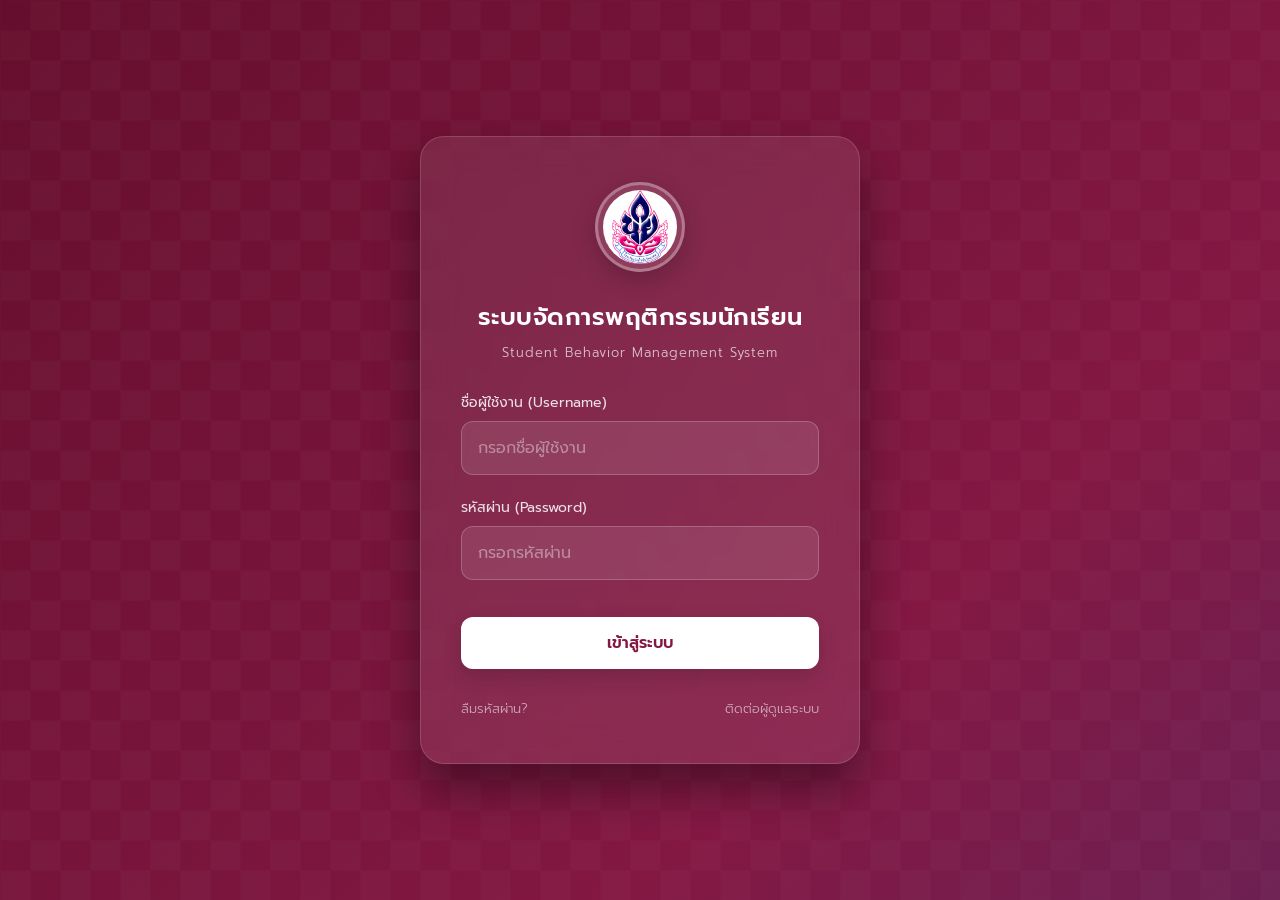
==== commit 3ef7f689: "Update main.html" ====
--- a/main.html
+++ b/main.html
@@ -542,7 +542,7 @@
         // ==========================================
         // ส่วนที่ 1: ระบบรักษาความปลอดภัย (Security Guard)
         // ==========================================
-        const APPS_SCRIPT_URL = 'https://script.google.com/macros/s/AKfycbyMVjqBp_7cv_YriUZbSF3cbzaMqzrKNKRtUvdIGOEuQ73N_Ye2T7v0NlDUVoZJ4wkP/exec'; // <--- ใส่ URL ตรงนี้ให้เหมือนหน้า index
+        const APPS_SCRIPT_URL = 'https://script.google.com/macros/s/AKfycbx-Y1XAswZ75ze8LY7qCp0DTpjHDw3YZdMZDz6ianFXxSWpfd3Ngs2Db9_3i0puA3XzDA/exec'; // <--- ใส่ URL ตรงนี้ให้เหมือนหน้า index
         const authToken = sessionStorage.getItem('authToken');
         
         // 1.1 ตรวจตั๋ว: ถ้าไม่มีตั๋ว ให้เตะกลับไปหน้า Login ทันที
